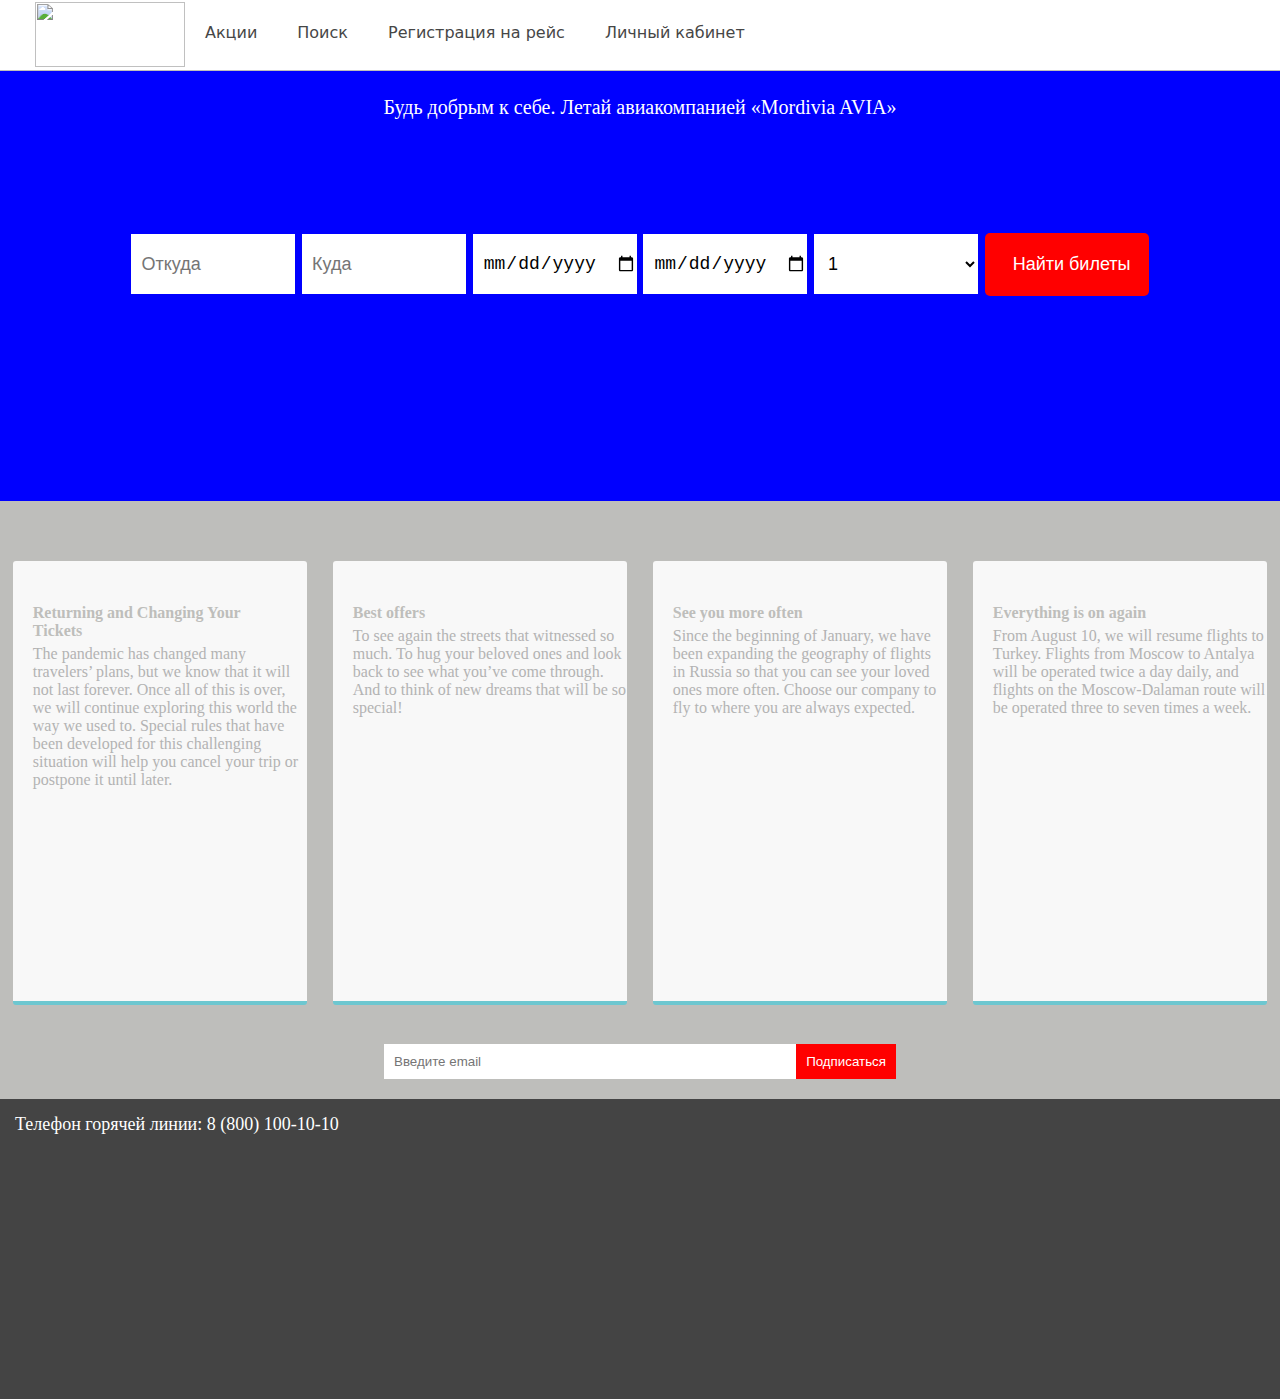
==== index.html @ f4a9a433 "add" ====
<!DOCTYPE html>
<html lang="en">
<head>
    <meta charset="UTF-8">
    <title>Мордовия АВИА</title>
    <link rel="stylesheet" type="text/css" href="style.css">
</head>
<body>
	<header class="header_block">
		<div class="logo">
			<img src="media1/logo.png">
		</div>
		<div class="menu">
			<nav class=menu_nav>
				<ul>
					<li><a href="">Акции</a></li>
					<li><a href="">Поиск</a></li>
					<li><a href="">Регистрация на рейс</a></li>
					<li><a href="http://projectmod/login.html">Личный кабинет</a></li>
				</ul>
			</nav>
		</div>
	</header>
	<div class="slide">
		Будь добрым к себе. Летай авиакомпанией «Mordivia AVIA»
		<form action="" class="form_search">
			<div class="wraper">
				<div class="card">
					<input type="text" placeholder="Откуда">
				</div>
				<div class="card">
					<input type="text" placeholder="Куда">
				</div>
				<div class="card">
					<input type="date" placeholder="Туда">
				</div>
				<div class="card">
					<input type="date" placeholder="Обратно">
				</div>
				<div class="card">
					<select>
						<option>1</option>
						<option>2</option>
						<option>3</option>
						<option>4</option>
						<option>5</option>
						<option>6</option>
						<option>7</option>
						<option>8</option>
					</select>
				</div>
				<div class="card">
					<a href="http://projectmod/search.html"><input type="submit" value="Найти билеты" class="send"></a>
				</div>
			</div>	
		</form>
	</div>
	<div class="gallery">
		<div class="thumbnail"> <a href="#"><img src="media1/images/promotions/promotion1.jpg" alt="" width="2000" class="cards"/></a>
			<h4>Returning and Changing Your Tickets</h4>
			<p class="text_column">The pandemic has changed many travelers’ plans, but we know that it will not last forever. 
Once all of this is over, we will continue exploring this world the way we used to. 
Special rules that have been developed for this challenging situation will help you cancel your trip
or postpone it until later.</p>
		</div>
		<div class="thumbnail"> <a href="#"><img src="media1/images/promotions/promotion2.jpg" alt="" width="2000" class="cards"/></a>
			<h4>Best offers</h4>
			<p class="text_column">To see again the streets that witnessed so much. To hug your beloved ones and look back to see
what you’ve come through. And to think of new dreams that will be so special!</p>
		</div>
		<div class="thumbnail"> <a href="#"><img src="media1/images/promotions/promotion3.jpg" alt="" width="2000" class="cards"/></a>
			<h4>See you more often</h4>
			<p class="text_column">Since the beginning of January, we have been expanding the geography of flights in Russia so that you can
see your loved ones more often. Choose our company to fly to where you are always expected.</p>
		</div>
		<div class="thumbnail"> <a href="#"><img src="media1/images/promotions/promotion4.jpg" alt="" width="2000" class="cards"/></a>
			<h4>Everything is on again</h4>
			<p class="text_column">From August 10, we will resume flights to Turkey. Flights from Moscow to Antalya will be operated twice
a day daily, and flights on the Moscow-Dalaman route will be operated three to seven times a week.</p>
		</div>
	</div>
	<div class="subs">
		<div class="subs_form">
			<input type="text" name="login" placeholder="Введите email" class="login"><input type="submit" value="Подписаться" class="subm">
		</div>
	</div>
	<footer>
		<p>Телефон горячей линии: 8 (800) 100-10-10</p>
	</footer>
</body>
</html>
---- style.css ----
*{
	margin: 0px;
	padding: 0px;
}
h1{
	margin: 0px;
	padding: 0px;
}
body{
	background-color: #BEBEBB;
	margin: 0px;
	padding: 0px;
}
.header_block{
	width: 100%;
	background-color: white;
	height: 70px;
}
.logo{
	float: left;
	padding-top: 2px;
	margin-left: 35px;
}
.logo img{
	width: 150px;
	height: 65px;
}
.menu{
	float: left;
	margin-left: 30px;
	margin: 0px;
}
.menu_nav ul{
	list-style: none;
}
.menu_nav ul li{
	float: left;
	box-sizing: border-box;
	margin-right: 20px;
	margin-left: 10px;
	padding-left: 10px;
	padding-top: 23px;
}
.menu_nav ul li a{
	text-decoration: none;
	color: #464646;
	font-family: Segoe, "Segoe UI", "DejaVu Sans", "Trebuchet MS", Verdana, "sans-serif";
}
.menu_nav ul li a:hover{
	color: #D00E11;
}
.slide{
	box-sizing: border-box;
	clear: both;
	width: 100%;
	height: 430px;
	background-color: blue;
	color: white;
	text-align: center;
	padding-top: 25px;
	font-size: 20px;
	margin-bottom: 30px;
}
.form_search{
	width: 100%;
	margin-top: 45px;
}
.wraper{
	width: 80%;
	height: 200px;
	margin: 0 auto;
	display: flex;
	flex-direction: row;
	justify-content: space-around;
	align-items: center;
}
.card{
	width: 16%;
	height: 60px;
	background-color: white;
}
.card input,select{
	box-sizing: border-box;
	border: none;
	background-color: transparent;
	height: 100%;
	width: 100%;
	outline: none;
	padding-left: 10px;
	font-size: 18px;
}
.card:last-child{
	background-color: red;
	border-radius: 5px;
	height: 63px;
}
.send{
	color: white;
	cursor: pointer;
}
.gallery {
	clear: both;
	display: inline-block;
	width: 100%;
	background-color: #BEBEBB;
	/* [disabled]min-width: 400px;
*/
	padding-bottom: 35px;
	padding-top: 0px;
	margin-top: -5px;
	margin-bottom: 0px;
}
.thumbnail {
	width: 23%;
	text-align: center;
	float: left;
	height: 400px;
	margin-top: 35px;
	background-color: #F8F8F8;
	padding-bottom: 20px;
	margin-left: 1%;
	margin-right: 1%;
	border-radius: 3px;
	padding-top: 20px;
	border-bottom: 4px solid #6DC7D0;
}
.gallery .thumbnail h4 {
	margin-top: 5px;
	margin-bottom: 5px;
	color: #BEBEBB;
	text-align: left;
	padding-left: 20px;
	padding-right: 20px;
}
.gallery .thumbnail p {
	margin: 0;
	color: #B3B3B3;
	text-align: left;
	padding-left: 20px;
}
/* More info */
.intro {
	background-color: #FFFFFF;
	padding-bottom: 35px;
}
.column {
	width: 50%;
	text-align: center;
	padding-top: 30px;
	float: left;
}
.intro .column h3 {
	color: #FFFFFF;
	text-align: center;
}
.intro .column p {
	color: #FFFFFF;
}
.cards {
	width: 100%;
	height: auto;
	max-width: 400px;
	max-height: 200px;
	opacity: 0.8;
}
.intro .column p {
	padding-left: 30px;
	padding-right: 30px;
	text-align: justify;
	line-height: 25px;
	font-weight: lighter;
	margin-left: 20px;
	margin-right: 20px;
	width: 80%;
	margin-top: 4%;
}
.subs{
	width: 100%;
	margin-bottom: 20px;
}
.subs_form{
	width: 40%;
	margin: 0 auto;
	display: flex;
	justify-content: space-between;
}
.login{
	width: 80%;
	border: none;
	outline: none;
}
.subm{
	background-color: red;
	cursor: pointer;
	color: white;
	border: none;
}
.subm, .login{
	padding: 10px;
}
footer{
	width: 100%;
	height: 300px;
	background-color: #444444;
}
footer p{
	color: white;
	padding: 15px;
	font-size: 18px;
}
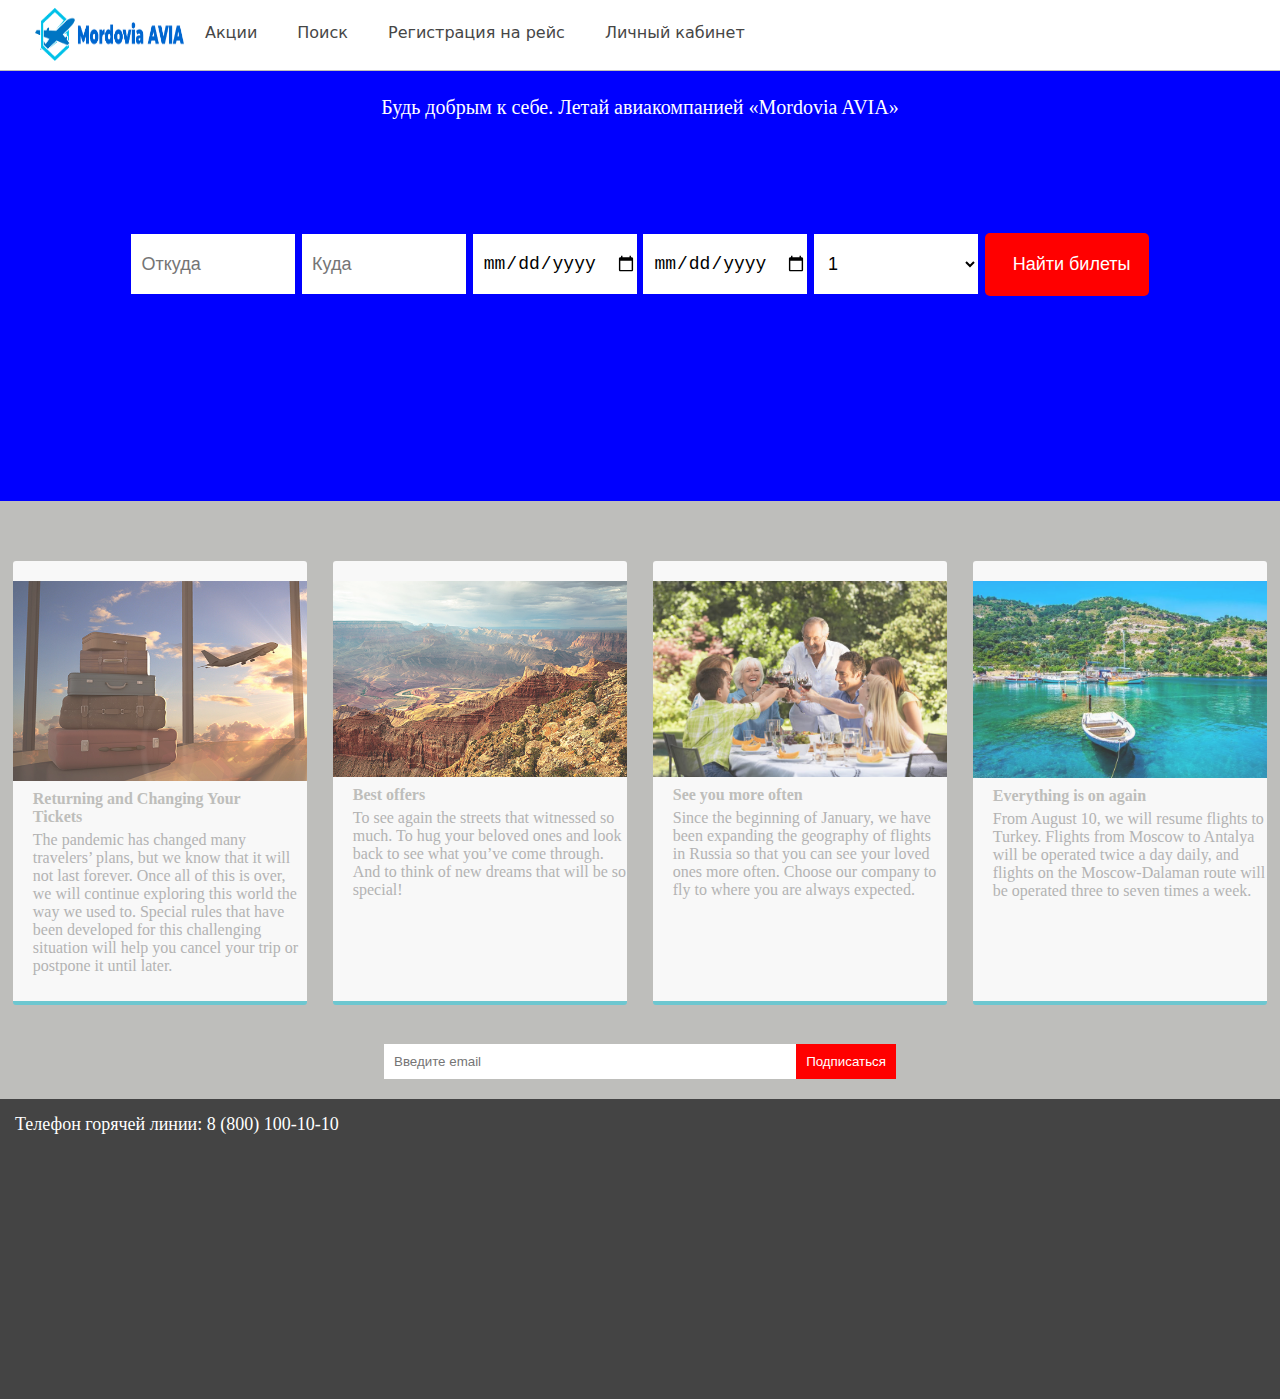
==== commit aea7be9e: "add" ====
--- a/index.html
+++ b/index.html
@@ -11,7 +11,7 @@
 			<img src="media1/logo.png">
 		</div>
 		<div class="menu">
-			<nav class=menu_nav>
+			<nav class="menu_nav">
 				<ul>
 					<li><a href="">Акции</a></li>
 					<li><a href="">Поиск</a></li>
@@ -22,8 +22,8 @@
 		</div>
 	</header>
 	<div class="slide">
-		Будь добрым к себе. Летай авиакомпанией «Mordivia AVIA»
-		<form action="" class="form_search">
+		Будь добрым к себе. Летай авиакомпанией «Mordovia AVIA»
+		<form action="http://projectmod/search.html" class="form_search">
 			<div class="wraper">
 				<div class="card">
 					<input type="text" placeholder="Откуда">
@@ -50,7 +50,7 @@
 					</select>
 				</div>
 				<div class="card">
-					<a href="http://projectmod/search.html"><input type="submit" value="Найти билеты" class="send"></a>
+					<input type="submit" value="Найти билеты" class="send">
 				</div>
 			</div>	
 		</form>
--- a/style.css
+++ b/style.css
@@ -207,4 +207,62 @@
 	color: white;
 	padding: 15px;
 	font-size: 18px;
+}
+.search_tab{
+	width: 80%;
+	margin: 0 auto;
+	margin-bottom: 80px;
+}
+.search_tab table{
+	border-collapse: collapse;
+	width: 100%;
+	background-color: white;
+	color: #4F4F4F;
+	text-align: center;
+	margin-top: 20px;
+}
+.search_tab table td{
+	padding: 15px;
+	border: 2px solid black;
+}
+caption{
+	font-size: 20px;
+	text-align: left;
+	padding: 10px;
+	padding-left: 0px;
+}
+.sub_search{
+	margin: 10px;
+	float: right;
+	border-radius: 5px;
+	margin-right: 0px;
+}
+.reg, .log{
+	width: 30%;
+	margin: 0 auto;
+}
+.reg form, .log form{
+	margin-top: 15px;
+	margin-bottom: 15px;
+	background-color: white;
+	padding: 10px;
+	border-radius: 5px;
+}
+.reg form input, .log form input{
+	width: 100%;
+	box-sizing: border-box;
+	padding: 10px;
+	margin-bottom: 5px;
+	outline: none;
+	border: 1px solid #464646;
+	background-color: white;
+	border-radius: 5px;
+}
+.reg form, .log form{
+	width: 100%;
+}
+.reg_sub:last-of-type, .log_sub:last-of-type{
+	background-color: red;
+	color: white;
+	cursor: pointer;
 }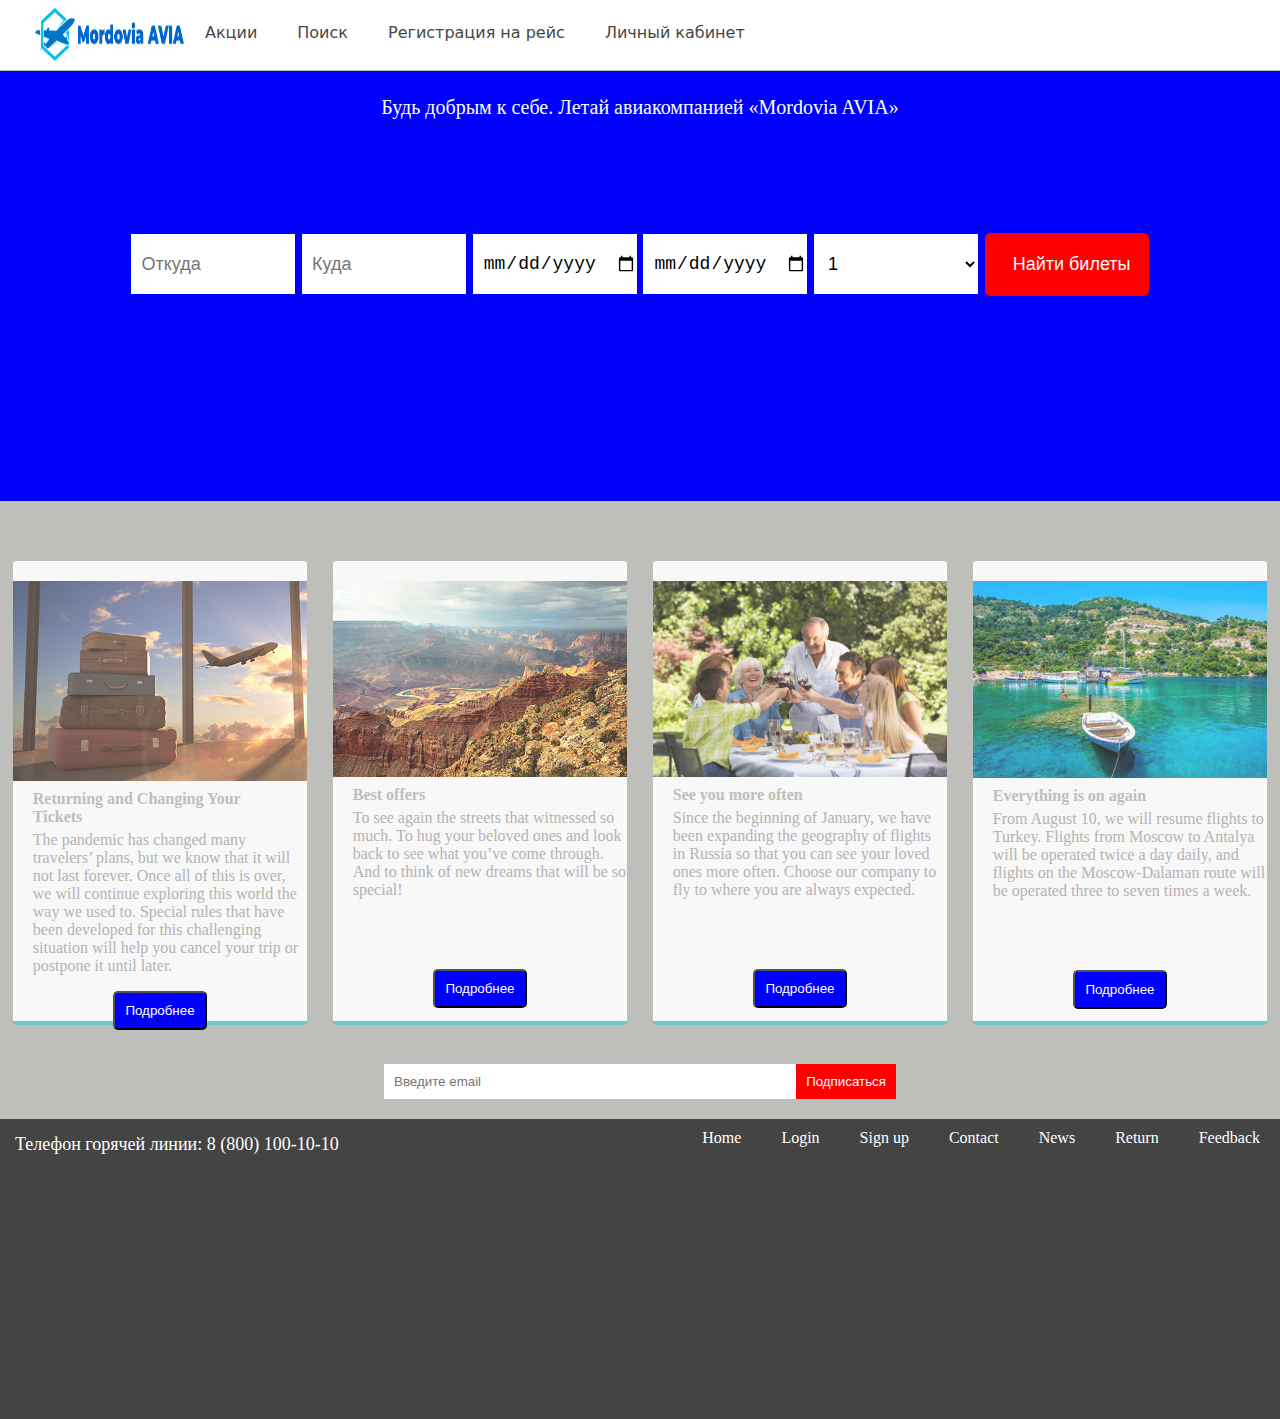
==== commit 8ee8f3a7: "added pages" ====
--- a/index.html
+++ b/index.html
@@ -8,7 +8,7 @@
 <body>
 	<header class="header_block">
 		<div class="logo">
-			<img src="media1/logo.png">
+			<a href="http://projectmod/index.html"><img src="images/logo.png" alt=""></a>
 		</div>
 		<div class="menu">
 			<nav class="menu_nav">
@@ -52,31 +52,43 @@
 				<div class="card">
 					<input type="submit" value="Найти билеты" class="send">
 				</div>
-			</div>	
+			</div>
 		</form>
 	</div>
 	<div class="gallery">
-		<div class="thumbnail"> <a href="#"><img src="media1/images/promotions/promotion1.jpg" alt="" width="2000" class="cards"/></a>
+		<div class="thumbnail"> <img src="images/promotions/promotion1.jpg" alt="" width="2000" class="cards"/>
 			<h4>Returning and Changing Your Tickets</h4>
-			<p class="text_column">The pandemic has changed many travelers’ plans, but we know that it will not last forever. 
-Once all of this is over, we will continue exploring this world the way we used to. 
+			<p class="text_column">The pandemic has changed many travelers’ plans, but we know that it will not last forever.
+Once all of this is over, we will continue exploring this world the way we used to.
 Special rules that have been developed for this challenging situation will help you cancel your trip
 or postpone it until later.</p>
+            <div>
+				<input type="submit" value="Подробнее" class="add">
+            </div>
 		</div>
-		<div class="thumbnail"> <a href="#"><img src="media1/images/promotions/promotion2.jpg" alt="" width="2000" class="cards"/></a>
+		<div class="thumbnail"> <img src="images/promotions/promotion2.jpg" alt="" width="2000" class="cards"/>
 			<h4>Best offers</h4>
 			<p class="text_column">To see again the streets that witnessed so much. To hug your beloved ones and look back to see
 what you’ve come through. And to think of new dreams that will be so special!</p>
+			<div>
+				<input type="submit" value="Подробнее" class="add">
+            </div>
 		</div>
-		<div class="thumbnail"> <a href="#"><img src="media1/images/promotions/promotion3.jpg" alt="" width="2000" class="cards"/></a>
+		<div class="thumbnail"> <img src="images/promotions/promotion3.jpg" alt="" width="2000" class="cards"/>
 			<h4>See you more often</h4>
 			<p class="text_column">Since the beginning of January, we have been expanding the geography of flights in Russia so that you can
 see your loved ones more often. Choose our company to fly to where you are always expected.</p>
+            <div>
+				<input type="submit" value="Подробнее" class="add">
+            </div>
 		</div>
-		<div class="thumbnail"> <a href="#"><img src="media1/images/promotions/promotion4.jpg" alt="" width="2000" class="cards"/></a>
+		<div class="thumbnail"> <img src="images/promotions/promotion4.jpg" alt="" width="2000" class="cards"/>
 			<h4>Everything is on again</h4>
 			<p class="text_column">From August 10, we will resume flights to Turkey. Flights from Moscow to Antalya will be operated twice
 a day daily, and flights on the Moscow-Dalaman route will be operated three to seven times a week.</p>
+            <div>
+				<input type="submit" value="Подробнее" class="add">
+            </div>
 		</div>
 	</div>
 	<div class="subs">
@@ -86,6 +98,17 @@
 	</div>
 	<footer>
 		<p>Телефон горячей линии: 8 (800) 100-10-10</p>
+		<nav class="foot_nav">
+			<ul>
+				<li><a href="http://projectmod">Home</a></li>
+				<li><a href="http://projectmod/login">Login</a></li>
+				<li><a href="http://projectmod/signup">Sign up</a></li>
+				<li><a href="http://projectmod/contact">Contact</a></li>
+				<li><a href="http://projectmod/news">News</a></li>
+				<li><a href="http://projectmod/return">Return</a></li>
+				<li><a href="http://projectmod/feedback">Feedback</a></li>
+			</ul>
+		</nav>
 	</footer>
 </body>
 </html>--- a/style.css
+++ b/style.css
@@ -114,7 +114,7 @@
 	width: 23%;
 	text-align: center;
 	float: left;
-	height: 400px;
+	height: 420px;
 	margin-top: 35px;
 	background-color: #F8F8F8;
 	padding-bottom: 20px;
@@ -134,9 +134,11 @@
 }
 .gallery .thumbnail p {
 	margin: 0;
+	height: 150px;
 	color: #B3B3B3;
 	text-align: left;
 	padding-left: 20px;
+	padding-bottom: 10px;
 }
 /* More info */
 .intro {
@@ -203,15 +205,22 @@
 	height: 300px;
 	background-color: #444444;
 }
+.footer_fix{
+	position: fixed;
+	left: 0;
+	bottom: 0;
+}
 footer p{
 	color: white;
 	padding: 15px;
 	font-size: 18px;
+	display: inline-block;
 }
 .search_tab{
 	width: 80%;
 	margin: 0 auto;
 	margin-bottom: 80px;
+	clear: both;
 }
 .search_tab table{
 	border-collapse: collapse;
@@ -240,13 +249,17 @@
 .reg, .log{
 	width: 30%;
 	margin: 0 auto;
+	margin-bottom: 30px;
 }
 .reg form, .log form{
 	margin-top: 15px;
-	margin-bottom: 15px;
+	margin-bottom: 30px;
 	background-color: white;
 	padding: 10px;
 	border-radius: 5px;
+}
+.log form a{
+	text-decoration: none;
 }
 .reg form input, .log form input{
 	width: 100%;
@@ -265,4 +278,144 @@
 	background-color: red;
 	color: white;
 	cursor: pointer;
+}
+.b_pas{
+	width: 60%;
+	color: #4F4F4F;
+	margin: 0 auto;
+	margin-bottom: 90px;
+}
+.b_pas form{
+	margin-bottom: 15px;
+}
+.zag{
+	text-align: left;
+	padding: 10px;
+	padding-left: 0px;
+	font-size: 20px;
+	display: inline-block;
+	clear: both;
+}
+.add{
+	padding: 10px;
+	background-color: blue;
+	color: white;
+	border-radius: 5px;
+	display: inline-block;
+	margin-bottom: 5px;
+	cursor: pointer;
+}
+.b_form{
+	background-color: white;
+	display: flex;
+	justify-content: space-between;
+}
+.el{
+	width: 21%;
+	height: 25px;
+	padding: 10px;
+}
+.el:last-child{
+	background-color: red;
+	padding: 10px;
+}
+.b_pas input{
+	box-sizing: border-box;
+	border: none;
+	background-color: transparent;
+	height: 100%;
+	width: 100%;
+	outline: none;
+	padding-left: 10px;
+}
+.cost{
+	margin-top: 10px;
+	float: right;
+}
+.cost span{
+	margin-right: 5px;
+}
+.seat_block{
+	width: 60%;
+	margin: 20px auto;
+	height: 200px;
+	display: flex;
+	justify-content: space-around;
+	margin-bottom: 300px;
+}
+.seat_wrap{
+	border: 1px solid black;
+	margin: 0 auto;
+}
+.seat_card{
+	width: 48%;
+}
+.wrap{
+	width: 50%;
+	margin: 0 auto;
+	border: 1px solid black;
+	display: flex;
+	padding: 5px;
+	justify-content: space-between;
+	flex-wrap: wrap;
+	background-color: white;
+}
+.cont{
+	width: 45%;
+	display: flex;
+	justify-content: space-between;
+	flex-wrap: wrap;
+	background-color: white;
+}
+.cont .el{
+	width: 48%;
+	box-sizing: border-box;
+	background-color: #B3B3B3;
+	padding: 5px;
+	text-align: center;
+	margin-bottom: 15px;
+	border: 1px solid black;
+	cursor: pointer;
+}
+.cont .checked{
+	background-color: red;
+}
+.info_block{
+	box-sizing: border-box;
+	width: 100%;
+	padding: 10px;
+	background-color: white;
+	display: flex;
+	justify-content: space-between;
+}
+.info{
+	box-sizing: border-box;
+	color: #4F4f4f;
+	padding: 5px;
+}
+.info_zag{
+	color: #4F4f4f;
+	font-size: 20px;
+}
+.foot_nav{
+	float: right;
+	margin: 0px;
+}
+.foot_nav ul{
+	list-style: none;
+}
+.foot_nav ul li{
+	float: left;
+	box-sizing: border-box;
+	margin-right: 20px;
+	margin-left: 10px;
+	padding-left: 10px;
+	padding-top: 10px;
+}
+.foot_nav ul li a{
+	color: white;
+	text-decoration: none;
+}
+.foot_nav ul li a:hover{
+	color: #D00E11;
 }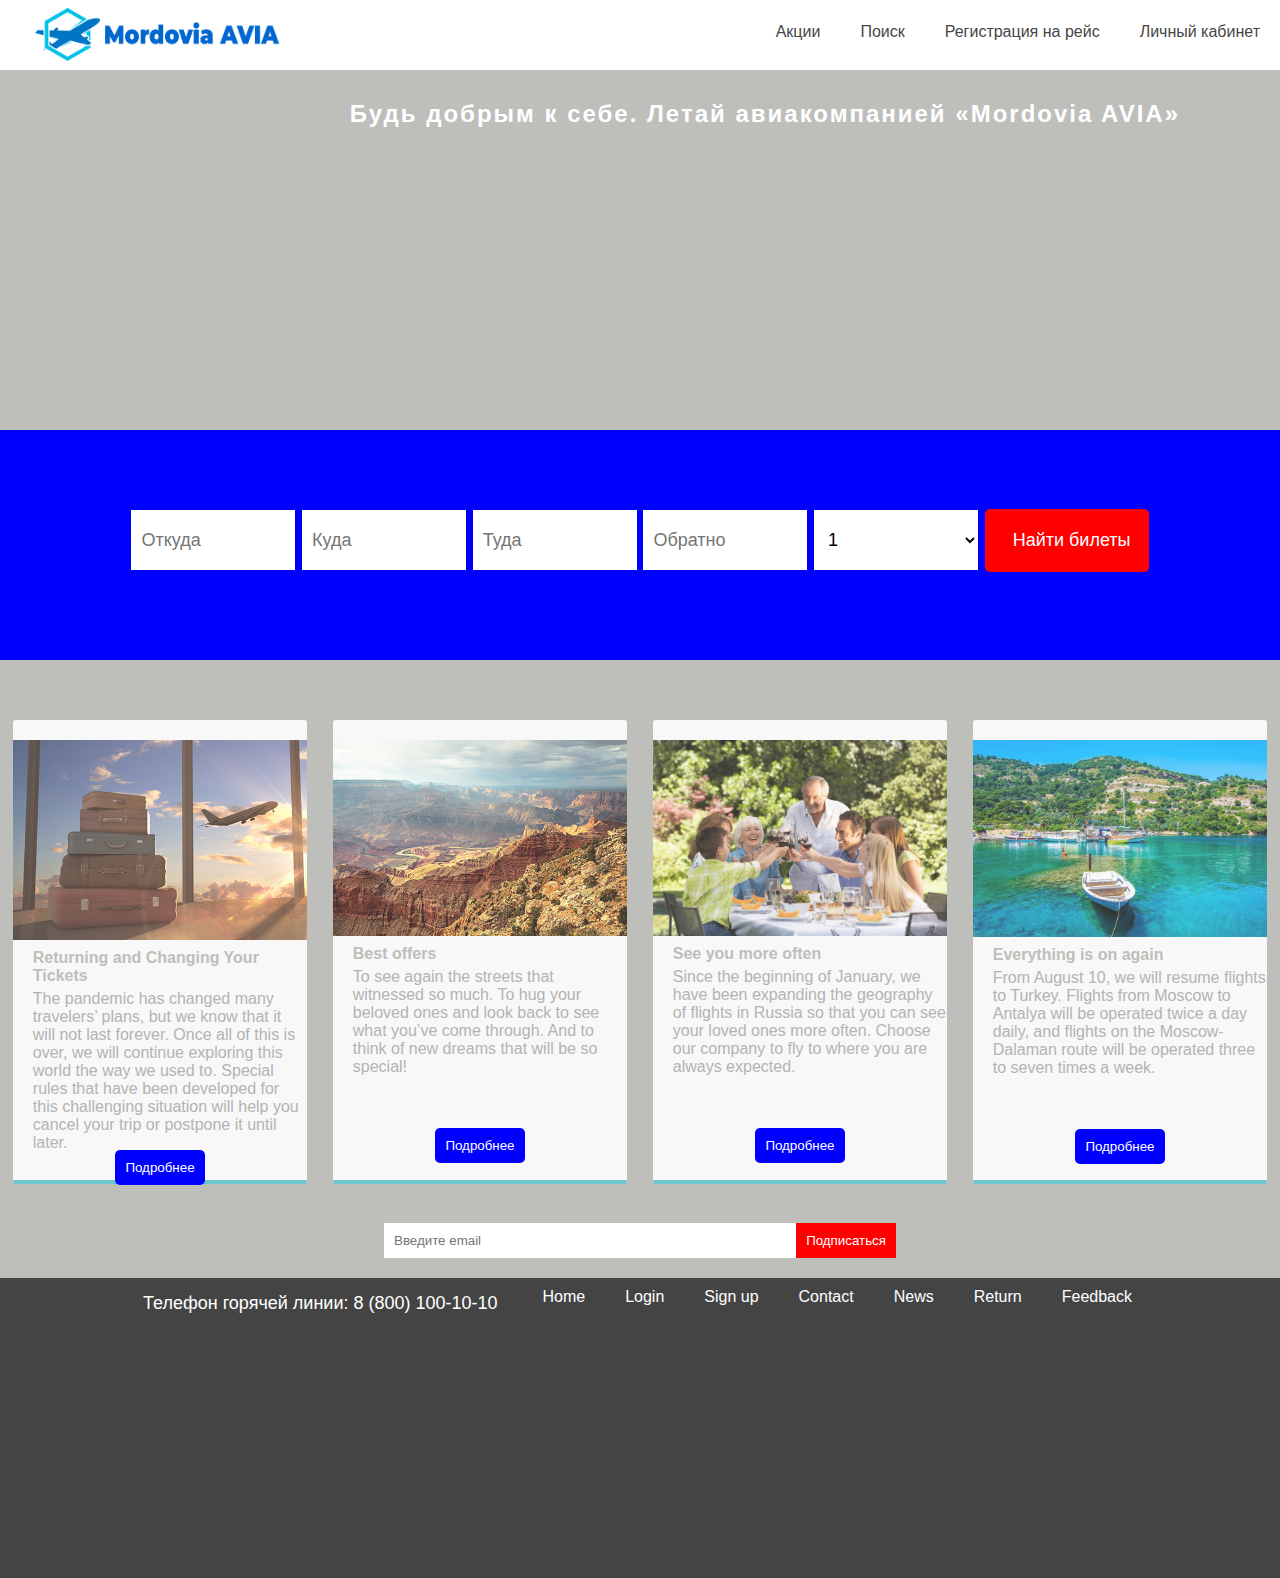
==== commit 7e3e46d3: "Обновление" ====
--- a/index.html
+++ b/index.html
@@ -6,109 +6,118 @@
     <link rel="stylesheet" type="text/css" href="style.css">
 </head>
 <body>
-	<header class="header_block">
-		<div class="logo">
-			<a href="http://projectmod/index.html"><img src="images/logo.png" alt=""></a>
-		</div>
-		<div class="menu">
-			<nav class="menu_nav">
-				<ul>
-					<li><a href="">Акции</a></li>
-					<li><a href="">Поиск</a></li>
-					<li><a href="">Регистрация на рейс</a></li>
-					<li><a href="http://projectmod/login.html">Личный кабинет</a></li>
-				</ul>
-			</nav>
-		</div>
-	</header>
-	<div class="slide">
-		Будь добрым к себе. Летай авиакомпанией «Mordovia AVIA»
-		<form action="http://projectmod/search.html" class="form_search">
-			<div class="wraper">
-				<div class="card">
-					<input type="text" placeholder="Откуда">
-				</div>
-				<div class="card">
-					<input type="text" placeholder="Куда">
-				</div>
-				<div class="card">
-					<input type="date" placeholder="Туда">
-				</div>
-				<div class="card">
-					<input type="date" placeholder="Обратно">
-				</div>
-				<div class="card">
-					<select>
-						<option>1</option>
-						<option>2</option>
-						<option>3</option>
-						<option>4</option>
-						<option>5</option>
-						<option>6</option>
-						<option>7</option>
-						<option>8</option>
-					</select>
-				</div>
-				<div class="card">
-					<input type="submit" value="Найти билеты" class="send">
-				</div>
-			</div>
-		</form>
-	</div>
-	<div class="gallery">
-		<div class="thumbnail"> <img src="images/promotions/promotion1.jpg" alt="" width="2000" class="cards"/>
-			<h4>Returning and Changing Your Tickets</h4>
-			<p class="text_column">The pandemic has changed many travelers’ plans, but we know that it will not last forever.
-Once all of this is over, we will continue exploring this world the way we used to.
-Special rules that have been developed for this challenging situation will help you cancel your trip
-or postpone it until later.</p>
-            <div>
-				<input type="submit" value="Подробнее" class="add">
+<header class="header_block">
+    <div class="logo">
+        <a href="http://projectmod/index.html"><img src="images/logo.png" alt=""></a>
+    </div>
+    <div class="menu">
+        <nav class="menu_nav">
+            <ul>
+                <li><a href="">Акции</a></li>
+                <li><a href="">Поиск</a></li>
+                <li><a href="">Регистрация на рейс</a></li>
+                <li><a href="http://projectmod/login.html">Личный кабинет</a></li>
+            </ul>
+        </nav>
+    </div>
+</header>
+<section class="banner">
+    <h2 class="parallax">Будь добрым к себе. Летай авиакомпанией «Mordovia AVIA»</h2>
+</section>
+<div class="slide">
+    <form action="http://projectmod/search.html" class="form_search">
+        <div class="wraper">
+            <div class="card">
+                <input type="text" placeholder="Откуда" required>
             </div>
-		</div>
-		<div class="thumbnail"> <img src="images/promotions/promotion2.jpg" alt="" width="2000" class="cards"/>
-			<h4>Best offers</h4>
-			<p class="text_column">To see again the streets that witnessed so much. To hug your beloved ones and look back to see
-what you’ve come through. And to think of new dreams that will be so special!</p>
-			<div>
-				<input type="submit" value="Подробнее" class="add">
+            <div class="card">
+                <input type="text" placeholder="Куда" required>
             </div>
-		</div>
-		<div class="thumbnail"> <img src="images/promotions/promotion3.jpg" alt="" width="2000" class="cards"/>
-			<h4>See you more often</h4>
-			<p class="text_column">Since the beginning of January, we have been expanding the geography of flights in Russia so that you can
-see your loved ones more often. Choose our company to fly to where you are always expected.</p>
-            <div>
-				<input type="submit" value="Подробнее" class="add">
+            <div class="card">
+                <input type="text" placeholder="Туда" required>
             </div>
-		</div>
-		<div class="thumbnail"> <img src="images/promotions/promotion4.jpg" alt="" width="2000" class="cards"/>
-			<h4>Everything is on again</h4>
-			<p class="text_column">From August 10, we will resume flights to Turkey. Flights from Moscow to Antalya will be operated twice
-a day daily, and flights on the Moscow-Dalaman route will be operated three to seven times a week.</p>
-            <div>
-				<input type="submit" value="Подробнее" class="add">
+            <div class="card">
+                <input type="text" placeholder="Обратно" required>
             </div>
-		</div>
-	</div>
-	<div class="subs">
-		<div class="subs_form">
-			<input type="text" name="login" placeholder="Введите email" class="login"><input type="submit" value="Подписаться" class="subm">
-		</div>
-	</div>
-	<footer>
-		<p>Телефон горячей линии: 8 (800) 100-10-10</p>
-		<nav class="foot_nav">
-			<ul>
-				<li><a href="http://projectmod">Home</a></li>
-				<li><a href="http://projectmod/login">Login</a></li>
-				<li><a href="http://projectmod/signup">Sign up</a></li>
-				<li><a href="http://projectmod/contact">Contact</a></li>
-				<li><a href="http://projectmod/news">News</a></li>
-				<li><a href="http://projectmod/return">Return</a></li>
-				<li><a href="http://projectmod/feedback">Feedback</a></li>
-			</ul>
-		</nav>
-	</footer>
+            <div class="card">
+                <select>
+                    <option>1</option>
+                    <option>2</option>
+                    <option>3</option>
+                    <option>4</option>
+                    <option>5</option>
+                    <option>6</option>
+                    <option>7</option>
+                    <option>8</option>
+                </select>
+            </div>
+            <div class="card">
+                <input type="submit" value="Найти билеты" class="send">
+            </div>
+        </div>
+    </form>
+</div>
+<div class="gallery">
+    <div class="thumbnail"><img src="images/promotions/promotion1.jpg" alt="" width="2000" class="cards"/>
+        <h4>Returning and Changing Your Tickets</h4>
+        <p class="text_column">The pandemic has changed many travelers’ plans, but we know that it will not last
+            forever.
+            Once all of this is over, we will continue exploring this world the way we used to.
+            Special rules that have been developed for this challenging situation will help you cancel your trip
+            or postpone it until later.</p>
+        <div>
+            <input type="submit" value="Подробнее" class="add">
+        </div>
+    </div>
+    <div class="thumbnail"><img src="images/promotions/promotion2.jpg" alt="" width="2000" class="cards"/>
+        <h4>Best offers</h4>
+        <p class="text_column">To see again the streets that witnessed so much. To hug your beloved ones and look back
+            to see
+            what you’ve come through. And to think of new dreams that will be so special!</p>
+        <div>
+            <input type="submit" value="Подробнее" class="add">
+        </div>
+    </div>
+    <div class="thumbnail"><img src="images/promotions/promotion3.jpg" alt="" width="2000" class="cards"/>
+        <h4>See you more often</h4>
+        <p class="text_column">Since the beginning of January, we have been expanding the geography of flights in Russia
+            so that you can
+            see your loved ones more often. Choose our company to fly to where you are always expected.</p>
+        <div>
+            <input type="submit" value="Подробнее" class="add">
+        </div>
+    </div>
+    <div class="thumbnail"><img src="images/promotions/promotion4.jpg" alt="" width="2000" class="cards"/>
+        <h4>Everything is on again</h4>
+        <p class="text_column">From August 10, we will resume flights to Turkey. Flights from Moscow to Antalya will be
+            operated twice
+            a day daily, and flights on the Moscow-Dalaman route will be operated three to seven times a week.</p>
+        <div>
+            <input type="submit" value="Подробнее" class="add">
+        </div>
+    </div>
+</div>
+<div class="subs">
+    <div class="subs_form">
+        <input type="text" name="login" placeholder="Введите email" class="login" required>
+        <input type="submit" value="Подписаться" class="subm">
+    </div>
+</div>
+<footer>
+    <div class="conteiner">
+        <p>Телефон горячей линии: 8 (800) 100-10-10</p>
+        <nav class="foot_nav">
+            <ul>
+                <li><a href="http://projectmod">Home</a></li>
+                <li><a href="http://projectmod/login">Login</a></li>
+                <li><a href="http://projectmod/signup">Sign up</a></li>
+                <li><a href="http://projectmod/contact">Contact</a></li>
+                <li><a href="http://projectmod/news">News</a></li>
+                <li><a href="http://projectmod/return">Return</a></li>
+                <li><a href="http://projectmod/feedback">Feedback</a></li>
+            </ul>
+        </nav>
+    </div>
+</footer>
 </body>
 </html>--- a/style.css
+++ b/style.css
@@ -1,6 +1,7 @@
 *{
 	margin: 0px;
 	padding: 0px;
+	font-family: sans-serif;
 }
 h1{
 	margin: 0px;
@@ -22,11 +23,10 @@
 	margin-left: 35px;
 }
 .logo img{
-	width: 150px;
 	height: 65px;
 }
 .menu{
-	float: left;
+	float: right;
 	margin-left: 30px;
 	margin: 0px;
 }
@@ -44,26 +44,49 @@
 .menu_nav ul li a{
 	text-decoration: none;
 	color: #464646;
-	font-family: Segoe, "Segoe UI", "DejaVu Sans", "Trebuchet MS", Verdana, "sans-serif";
 }
 .menu_nav ul li a:hover{
 	color: #D00E11;
 }
+.banner {
+	background-image: url("images/a4187f30901879.572c711929874.jpg");
+	height: 360px;
+	background-attachment: fixed;
+	background-size: 100% 100%;
+	background-repeat: no-repeat;
+}
+.parallax {
+	color: #FFFFFF;
+	text-align: right;
+	padding-right: 100px;
+	padding-top: 30px;
+	letter-spacing: 2px;
+	margin-top: 0px;
+}
+.parallax_description {
+	color: #FFFFFF;
+	text-align: right;
+	padding-right: 100px;
+	width: 30%;
+	float: right;
+	font-weight: lighter;
+	line-height: 23px;
+	margin-top: 0px;
+	margin-right: 0px;
+	margin-bottom: 0px;
+	margin-left: 0px;
+}
 .slide{
 	box-sizing: border-box;
 	clear: both;
 	width: 100%;
-	height: 430px;
+	height: 230px;
 	background-color: blue;
-	color: white;
-	text-align: center;
-	padding-top: 25px;
-	font-size: 20px;
+	padding-top: 10px;
 	margin-bottom: 30px;
 }
 .form_search{
 	width: 100%;
-	margin-top: 45px;
 }
 .wraper{
 	width: 80%;
@@ -182,7 +205,7 @@
 }
 .subs_form{
 	width: 40%;
-	margin: 0 auto;
+	margin: 0px auto;
 	display: flex;
 	justify-content: space-between;
 }
@@ -204,6 +227,10 @@
 	width: 100%;
 	height: 300px;
 	background-color: #444444;
+}
+.conteiner{
+	width: 80%;
+	margin: 0 auto;
 }
 .footer_fix{
 	position: fixed;
@@ -225,16 +252,21 @@
 .search_tab table{
 	border-collapse: collapse;
 	width: 100%;
-	background-color: white;
+	background-color: #DCDCDC;
 	color: #4F4F4F;
 	text-align: center;
 	margin-top: 20px;
 }
+.search_tab table tr:nth-child(2n-1){
+	background-color: darkgray;
+}
 .search_tab table td{
+	width: 10%;
 	padding: 15px;
-	border: 2px solid black;
+	color: black;
 }
 caption{
+	color: white;
 	font-size: 20px;
 	text-align: left;
 	padding: 10px;
@@ -289,12 +321,12 @@
 	margin-bottom: 15px;
 }
 .zag{
+	color: white;
 	text-align: left;
 	padding: 10px;
 	padding-left: 0px;
 	font-size: 20px;
 	display: inline-block;
-	clear: both;
 }
 .add{
 	padding: 10px;
@@ -303,6 +335,7 @@
 	border-radius: 5px;
 	display: inline-block;
 	margin-bottom: 5px;
+	border: none;
 	cursor: pointer;
 }
 .b_form{
@@ -338,14 +371,9 @@
 .seat_block{
 	width: 60%;
 	margin: 20px auto;
-	height: 200px;
 	display: flex;
 	justify-content: space-around;
-	margin-bottom: 300px;
-}
-.seat_wrap{
-	border: 1px solid black;
-	margin: 0 auto;
+	margin-bottom: 40px;
 }
 .seat_card{
 	width: 48%;
@@ -381,11 +409,15 @@
 	background-color: red;
 }
 .info_block{
-	box-sizing: border-box;
-	width: 100%;
-	padding: 10px;
-	background-color: white;
-	display: flex;
+	width: 100%;
+	background-color: white;
+}
+.info_cont{
+	box-sizing: border-box;
+	margin: 0 auto;
+	width: 80%;
+	display: flex;
+	padding: 10px 0px;
 	justify-content: space-between;
 }
 .info{
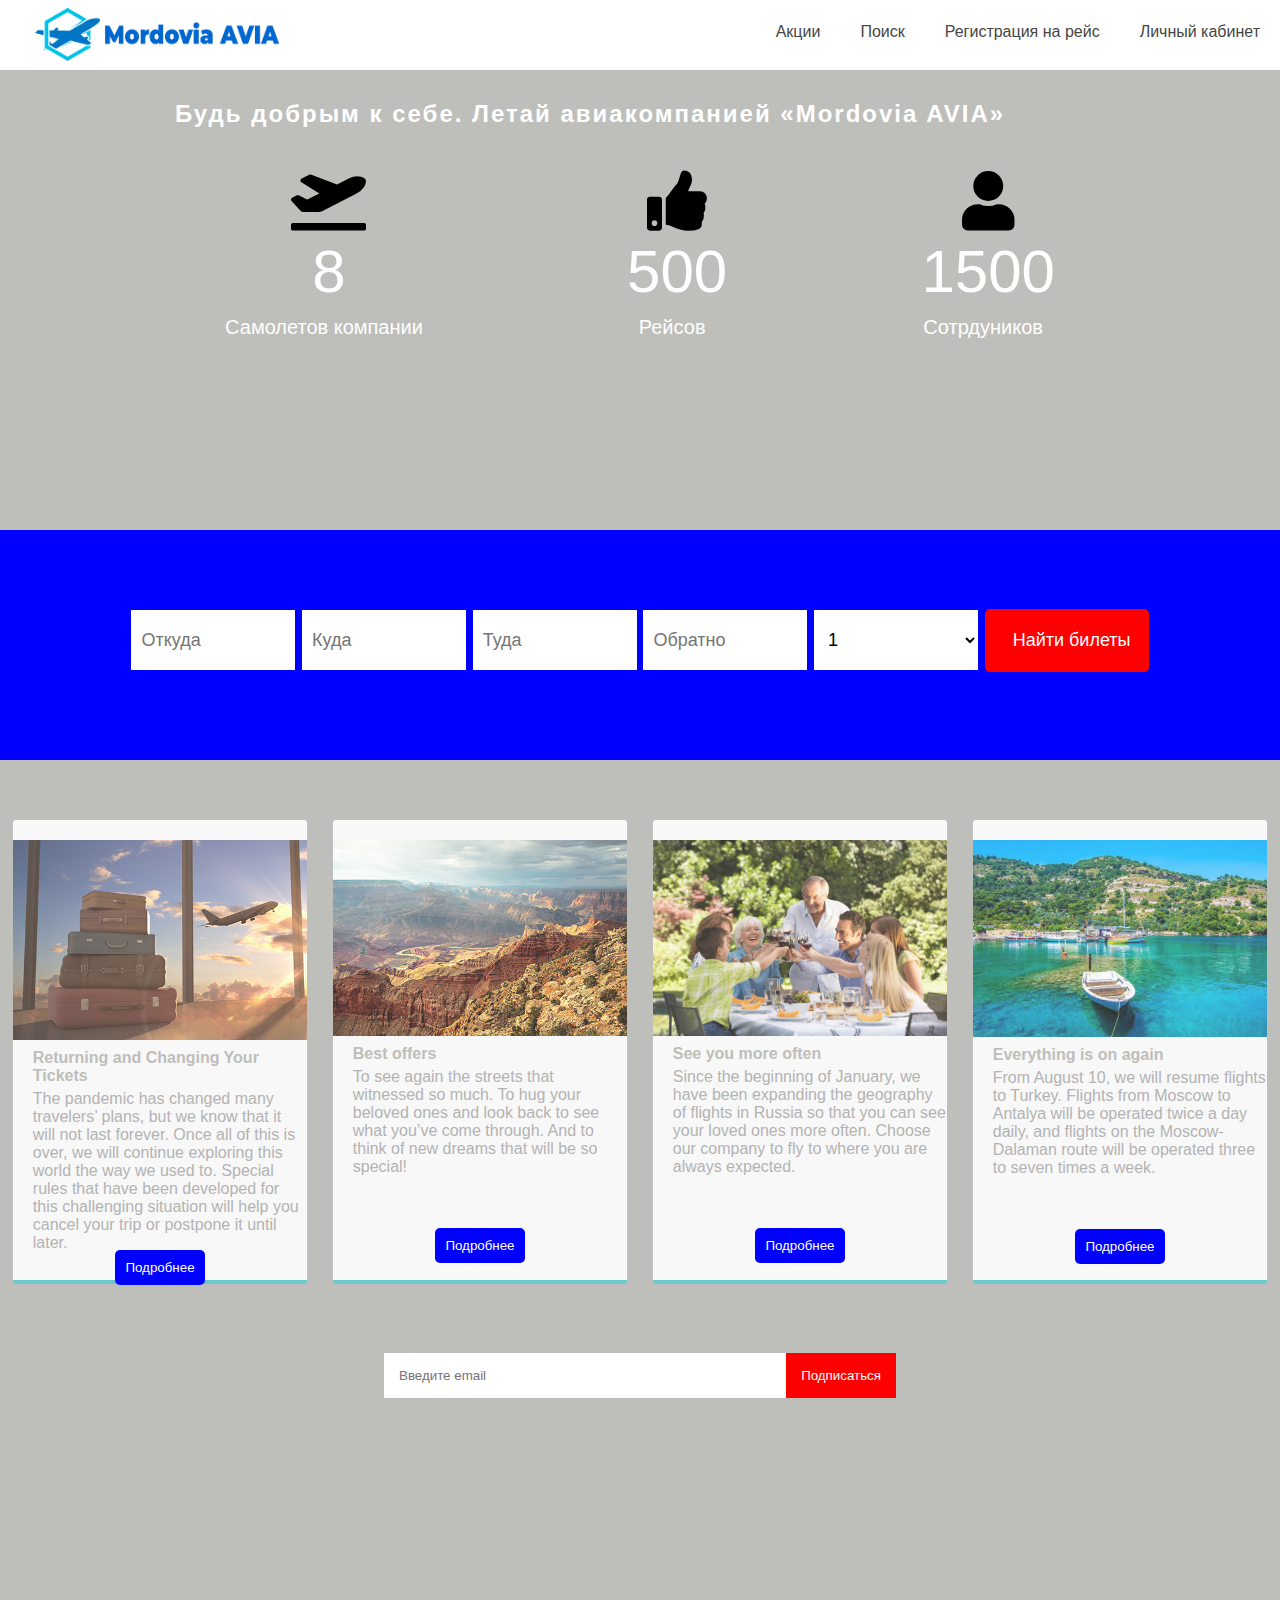
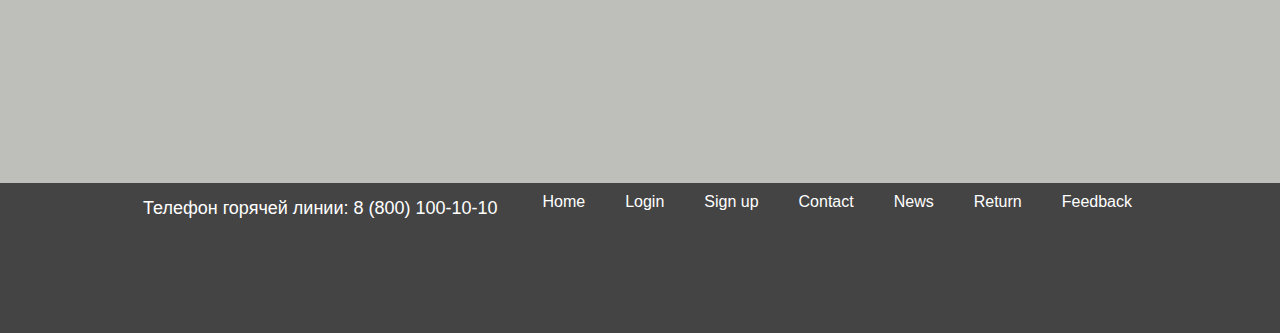
==== commit 5e412d2e: "Обновление" ====
--- a/index.html
+++ b/index.html
@@ -4,6 +4,9 @@
     <meta charset="UTF-8">
     <title>Мордовия АВИА</title>
     <link rel="stylesheet" type="text/css" href="style.css">
+    <link rel="stylesheet" href="awesome/css/all.min.css">
+    <script src="js/jquery-3.5.1.min.js"></script>
+    <script src="js/script.js"></script>
 </head>
 <body>
 <header class="header_block">
@@ -23,6 +26,29 @@
 </header>
 <section class="banner">
     <h2 class="parallax">Будь добрым к себе. Летай авиакомпанией «Mordovia AVIA»</h2>
+    <div class="wraper" style="color: white;text-align: center;padding-top: 30px;">
+        <div>
+            <div>
+                <div style="font-size: 60px;color: black;"><i class="fa fa-plane-departure" aria-hidden="true"></i></div>
+                <div style="font-size: 60px;" class="numbers1">8</div>
+                <p class="zag">Самолетов компании</p>
+            </div>
+        </div>
+        <div>
+            <div>
+                <div style="font-size: 60px;color: black;"><i class="fa fa-thumbs-up" aria-hidden="true"></i></div>
+                <div style="font-size: 60px;" class="numbers2">500</div>
+                <p class="zag">Рейсов</p>
+            </div>
+        </div>
+        <div>
+            <div>
+                <div style="font-size: 60px;color: black;"><i class="fa fa-user" aria-hidden="true"></i></div>
+                <div style="font-size: 60px;" class="numbers3">1500</div>
+                <p class="zag">Сотрдуников</p>
+            </div>
+        </div>
+    </div>
 </section>
 <div class="slide">
     <form action="http://projectmod/search.html" class="form_search">
@@ -97,12 +123,14 @@
         </div>
     </div>
 </div>
-<div class="subs">
-    <div class="subs_form">
-        <input type="text" name="login" placeholder="Введите email" class="login" required>
-        <input type="submit" value="Подписаться" class="subm">
+<section class="banner_subs">
+    <div class="subs">
+        <div class="subs_form">
+            <input type="text" name="login" placeholder="Введите email" class="login" required>
+            <input type="submit" value="Подписаться" class="subm">
+        </div>
     </div>
-</div>
+</section>
 <footer>
     <div class="conteiner">
         <p>Телефон горячей линии: 8 (800) 100-10-10</p>
--- a/style.css
+++ b/style.css
@@ -50,14 +50,14 @@
 }
 .banner {
 	background-image: url("images/a4187f30901879.572c711929874.jpg");
-	height: 360px;
+	height: 460px;
 	background-attachment: fixed;
 	background-size: 100% 100%;
 	background-repeat: no-repeat;
 }
 .parallax {
 	color: #FFFFFF;
-	text-align: right;
+	text-align: center;
 	padding-right: 100px;
 	padding-top: 30px;
 	letter-spacing: 2px;
@@ -199,6 +199,13 @@
 	width: 80%;
 	margin-top: 4%;
 }
+.banner_subs{
+	background-image: url("images/Road-Trip.jpg");
+	height: 460px;
+	background-attachment: fixed;
+	background-size: 100% 100%;
+	background-repeat: no-repeat;
+}
 .subs{
 	width: 100%;
 	margin-bottom: 20px;
@@ -206,6 +213,7 @@
 .subs_form{
 	width: 40%;
 	margin: 0px auto;
+	padding-top: 30px;
 	display: flex;
 	justify-content: space-between;
 }
@@ -221,11 +229,11 @@
 	border: none;
 }
 .subm, .login{
-	padding: 10px;
+	padding: 15px;
 }
 footer{
 	width: 100%;
-	height: 300px;
+	height: 150px;
 	background-color: #444444;
 }
 .conteiner{
@@ -253,7 +261,6 @@
 	border-collapse: collapse;
 	width: 100%;
 	background-color: #DCDCDC;
-	color: #4F4F4F;
 	text-align: center;
 	margin-top: 20px;
 }
@@ -385,7 +392,6 @@
 	display: flex;
 	padding: 5px;
 	justify-content: space-between;
-	flex-wrap: wrap;
 	background-color: white;
 }
 .cont{
@@ -393,7 +399,6 @@
 	display: flex;
 	justify-content: space-between;
 	flex-wrap: wrap;
-	background-color: white;
 }
 .cont .el{
 	width: 48%;
@@ -424,10 +429,6 @@
 	box-sizing: border-box;
 	color: #4F4f4f;
 	padding: 5px;
-}
-.info_zag{
-	color: #4F4f4f;
-	font-size: 20px;
 }
 .foot_nav{
 	float: right;
--- a/awesome/css/all.min.css
+++ b/awesome/css/all.min.css
@@ -0,0 +1,5 @@
+/*!
+ * Font Awesome Free 5.14.0 by @fontawesome - https://fontawesome.com
+ * License - https://fontawesome.com/license/free (Icons: CC BY 4.0, Fonts: SIL OFL 1.1, Code: MIT License)
+ */
+.fa,.fab,.fad,.fal,.far,.fas{-moz-osx-font-smoothing:grayscale;-webkit-font-smoothing:antialiased;display:inline-block;font-style:normal;font-variant:normal;text-rendering:auto;line-height:1}.fa-lg{font-size:1.33333em;line-height:.75em;vertical-align:-.0667em}.fa-xs{font-size:.75em}.fa-sm{font-size:.875em}.fa-1x{font-size:1em}.fa-2x{font-size:2em}.fa-3x{font-size:3em}.fa-4x{font-size:4em}.fa-5x{font-size:5em}.fa-6x{font-size:6em}.fa-7x{font-size:7em}.fa-8x{font-size:8em}.fa-9x{font-size:9em}.fa-10x{font-size:10em}.fa-fw{text-align:center;width:1.25em}.fa-ul{list-style-type:none;margin-left:2.5em;padding-left:0}.fa-ul>li{position:relative}.fa-li{left:-2em;position:absolute;text-align:center;width:2em;line-height:inherit}.fa-border{border:.08em solid #eee;border-radius:.1em;padding:.2em .25em .15em}.fa-pull-left{float:left}.fa-pull-right{float:right}.fa.fa-pull-left,.fab.fa-pull-left,.fal.fa-pull-left,.far.fa-pull-left,.fas.fa-pull-left{margin-right:.3em}.fa.fa-pull-right,.fab.fa-pull-right,.fal.fa-pull-right,.far.fa-pull-right,.fas.fa-pull-right{margin-left:.3em}.fa-spin{-webkit-animation:fa-spin 2s linear infinite;animation:fa-spin 2s linear infinite}.fa-pulse{-webkit-animation:fa-spin 1s steps(8) infinite;animation:fa-spin 1s steps(8) infinite}@-webkit-keyframes fa-spin{0%{-webkit-transform:rotate(0deg);transform:rotate(0deg)}to{-webkit-transform:rotate(1turn);transform:rotate(1turn)}}@keyframes fa-spin{0%{-webkit-transform:rotate(0deg);transform:rotate(0deg)}to{-webkit-transform:rotate(1turn);transform:rotate(1turn)}}.fa-rotate-90{-ms-filter:"progid:DXImageTransform.Microsoft.BasicImage(rotation=1)";-webkit-transform:rotate(90deg);transform:rotate(90deg)}.fa-rotate-180{-ms-filter:"progid:DXImageTransform.Microsoft.BasicImage(rotation=2)";-webkit-transform:rotate(180deg);transform:rotate(180deg)}.fa-rotate-270{-ms-filter:"progid:DXImageTransform.Microsoft.BasicImage(rotation=3)";-webkit-transform:rotate(270deg);transform:rotate(270deg)}.fa-flip-horizontal{-ms-filter:"progid:DXImageTransform.Microsoft.BasicImage(rotation=0, mirror=1)";-webkit-transform:scaleX(-1);transform:scaleX(-1)}.fa-flip-vertical{-webkit-transform:scaleY(-1);transform:scaleY(-1)}.fa-flip-both,.fa-flip-horizontal.fa-flip-vertical,.fa-flip-vertical{-ms-filter:"progid:DXImageTransform.Microsoft.BasicImage(rotation=2, mirror=1)"}.fa-flip-both,.fa-flip-horizontal.fa-flip-vertical{-webkit-transform:scale(-1);transform:scale(-1)}:root .fa-flip-both,:root .fa-flip-horizontal,:root .fa-flip-vertical,:root .fa-rotate-90,:root .fa-rotate-180,:root .fa-rotate-270{-webkit-filter:none;filter:none}.fa-stack{display:inline-block;height:2em;line-height:2em;position:relative;vertical-align:middle;width:2.5em}.fa-stack-1x,.fa-stack-2x{left:0;position:absolute;text-align:center;width:100%}.fa-stack-1x{line-height:inherit}.fa-stack-2x{font-size:2em}.fa-inverse{color:#fff}.fa-500px:before{content:"\f26e"}.fa-accessible-icon:before{content:"\f368"}.fa-accusoft:before{content:"\f369"}.fa-acquisitions-incorporated:before{content:"\f6af"}.fa-ad:before{content:"\f641"}.fa-address-book:before{content:"\f2b9"}.fa-address-card:before{content:"\f2bb"}.fa-adjust:before{content:"\f042"}.fa-adn:before{content:"\f170"}.fa-adobe:before{content:"\f778"}.fa-adversal:before{content:"\f36a"}.fa-affiliatetheme:before{content:"\f36b"}.fa-air-freshener:before{content:"\f5d0"}.fa-airbnb:before{content:"\f834"}.fa-algolia:before{content:"\f36c"}.fa-align-center:before{content:"\f037"}.fa-align-justify:before{content:"\f039"}.fa-align-left:before{content:"\f036"}.fa-align-right:before{content:"\f038"}.fa-alipay:before{content:"\f642"}.fa-allergies:before{content:"\f461"}.fa-amazon:before{content:"\f270"}.fa-amazon-pay:before{content:"\f42c"}.fa-ambulance:before{content:"\f0f9"}.fa-american-sign-language-interpreting:before{content:"\f2a3"}.fa-amilia:before{content:"\f36d"}.fa-anchor:before{content:"\f13d"}.fa-android:before{content:"\f17b"}.fa-angellist:before{content:"\f209"}.fa-angle-double-down:before{content:"\f103"}.fa-angle-double-left:before{content:"\f100"}.fa-angle-double-right:before{content:"\f101"}.fa-angle-double-up:before{content:"\f102"}.fa-angle-down:before{content:"\f107"}.fa-angle-left:before{content:"\f104"}.fa-angle-right:before{content:"\f105"}.fa-angle-up:before{content:"\f106"}.fa-angry:before{content:"\f556"}.fa-angrycreative:before{content:"\f36e"}.fa-angular:before{content:"\f420"}.fa-ankh:before{content:"\f644"}.fa-app-store:before{content:"\f36f"}.fa-app-store-ios:before{content:"\f370"}.fa-apper:before{content:"\f371"}.fa-apple:before{content:"\f179"}.fa-apple-alt:before{content:"\f5d1"}.fa-apple-pay:before{content:"\f415"}.fa-archive:before{content:"\f187"}.fa-archway:before{content:"\f557"}.fa-arrow-alt-circle-down:before{content:"\f358"}.fa-arrow-alt-circle-left:before{content:"\f359"}.fa-arrow-alt-circle-right:before{content:"\f35a"}.fa-arrow-alt-circle-up:before{content:"\f35b"}.fa-arrow-circle-down:before{content:"\f0ab"}.fa-arrow-circle-left:before{content:"\f0a8"}.fa-arrow-circle-right:before{content:"\f0a9"}.fa-arrow-circle-up:before{content:"\f0aa"}.fa-arrow-down:before{content:"\f063"}.fa-arrow-left:before{content:"\f060"}.fa-arrow-right:before{content:"\f061"}.fa-arrow-up:before{content:"\f062"}.fa-arrows-alt:before{content:"\f0b2"}.fa-arrows-alt-h:before{content:"\f337"}.fa-arrows-alt-v:before{content:"\f338"}.fa-artstation:before{content:"\f77a"}.fa-assistive-listening-systems:before{content:"\f2a2"}.fa-asterisk:before{content:"\f069"}.fa-asymmetrik:before{content:"\f372"}.fa-at:before{content:"\f1fa"}.fa-atlas:before{content:"\f558"}.fa-atlassian:before{content:"\f77b"}.fa-atom:before{content:"\f5d2"}.fa-audible:before{content:"\f373"}.fa-audio-description:before{content:"\f29e"}.fa-autoprefixer:before{content:"\f41c"}.fa-avianex:before{content:"\f374"}.fa-aviato:before{content:"\f421"}.fa-award:before{content:"\f559"}.fa-aws:before{content:"\f375"}.fa-baby:before{content:"\f77c"}.fa-baby-carriage:before{content:"\f77d"}.fa-backspace:before{content:"\f55a"}.fa-backward:before{content:"\f04a"}.fa-bacon:before{content:"\f7e5"}.fa-bacteria:before{content:"\e059"}.fa-bacterium:before{content:"\e05a"}.fa-bahai:before{content:"\f666"}.fa-balance-scale:before{content:"\f24e"}.fa-balance-scale-left:before{content:"\f515"}.fa-balance-scale-right:before{content:"\f516"}.fa-ban:before{content:"\f05e"}.fa-band-aid:before{content:"\f462"}.fa-bandcamp:before{content:"\f2d5"}.fa-barcode:before{content:"\f02a"}.fa-bars:before{content:"\f0c9"}.fa-baseball-ball:before{content:"\f433"}.fa-basketball-ball:before{content:"\f434"}.fa-bath:before{content:"\f2cd"}.fa-battery-empty:before{content:"\f244"}.fa-battery-full:before{content:"\f240"}.fa-battery-half:before{content:"\f242"}.fa-battery-quarter:before{content:"\f243"}.fa-battery-three-quarters:before{content:"\f241"}.fa-battle-net:before{content:"\f835"}.fa-bed:before{content:"\f236"}.fa-beer:before{content:"\f0fc"}.fa-behance:before{content:"\f1b4"}.fa-behance-square:before{content:"\f1b5"}.fa-bell:before{content:"\f0f3"}.fa-bell-slash:before{content:"\f1f6"}.fa-bezier-curve:before{content:"\f55b"}.fa-bible:before{content:"\f647"}.fa-bicycle:before{content:"\f206"}.fa-biking:before{content:"\f84a"}.fa-bimobject:before{content:"\f378"}.fa-binoculars:before{content:"\f1e5"}.fa-biohazard:before{content:"\f780"}.fa-birthday-cake:before{content:"\f1fd"}.fa-bitbucket:before{content:"\f171"}.fa-bitcoin:before{content:"\f379"}.fa-bity:before{content:"\f37a"}.fa-black-tie:before{content:"\f27e"}.fa-blackberry:before{content:"\f37b"}.fa-blender:before{content:"\f517"}.fa-blender-phone:before{content:"\f6b6"}.fa-blind:before{content:"\f29d"}.fa-blog:before{content:"\f781"}.fa-blogger:before{content:"\f37c"}.fa-blogger-b:before{content:"\f37d"}.fa-bluetooth:before{content:"\f293"}.fa-bluetooth-b:before{content:"\f294"}.fa-bold:before{content:"\f032"}.fa-bolt:before{content:"\f0e7"}.fa-bomb:before{content:"\f1e2"}.fa-bone:before{content:"\f5d7"}.fa-bong:before{content:"\f55c"}.fa-book:before{content:"\f02d"}.fa-book-dead:before{content:"\f6b7"}.fa-book-medical:before{content:"\f7e6"}.fa-book-open:before{content:"\f518"}.fa-book-reader:before{content:"\f5da"}.fa-bookmark:before{content:"\f02e"}.fa-bootstrap:before{content:"\f836"}.fa-border-all:before{content:"\f84c"}.fa-border-none:before{content:"\f850"}.fa-border-style:before{content:"\f853"}.fa-bowling-ball:before{content:"\f436"}.fa-box:before{content:"\f466"}.fa-box-open:before{content:"\f49e"}.fa-box-tissue:before{content:"\e05b"}.fa-boxes:before{content:"\f468"}.fa-braille:before{content:"\f2a1"}.fa-brain:before{content:"\f5dc"}.fa-bread-slice:before{content:"\f7ec"}.fa-briefcase:before{content:"\f0b1"}.fa-briefcase-medical:before{content:"\f469"}.fa-broadcast-tower:before{content:"\f519"}.fa-broom:before{content:"\f51a"}.fa-brush:before{content:"\f55d"}.fa-btc:before{content:"\f15a"}.fa-buffer:before{content:"\f837"}.fa-bug:before{content:"\f188"}.fa-building:before{content:"\f1ad"}.fa-bullhorn:before{content:"\f0a1"}.fa-bullseye:before{content:"\f140"}.fa-burn:before{content:"\f46a"}.fa-buromobelexperte:before{content:"\f37f"}.fa-bus:before{content:"\f207"}.fa-bus-alt:before{content:"\f55e"}.fa-business-time:before{content:"\f64a"}.fa-buy-n-large:before{content:"\f8a6"}.fa-buysellads:before{content:"\f20d"}.fa-calculator:before{content:"\f1ec"}.fa-calendar:before{content:"\f133"}.fa-calendar-alt:before{content:"\f073"}.fa-calendar-check:before{content:"\f274"}.fa-calendar-day:before{content:"\f783"}.fa-calendar-minus:before{content:"\f272"}.fa-calendar-plus:before{content:"\f271"}.fa-calendar-times:before{content:"\f273"}.fa-calendar-week:before{content:"\f784"}.fa-camera:before{content:"\f030"}.fa-camera-retro:before{content:"\f083"}.fa-campground:before{content:"\f6bb"}.fa-canadian-maple-leaf:before{content:"\f785"}.fa-candy-cane:before{content:"\f786"}.fa-cannabis:before{content:"\f55f"}.fa-capsules:before{content:"\f46b"}.fa-car:before{content:"\f1b9"}.fa-car-alt:before{content:"\f5de"}.fa-car-battery:before{content:"\f5df"}.fa-car-crash:before{content:"\f5e1"}.fa-car-side:before{content:"\f5e4"}.fa-caravan:before{content:"\f8ff"}.fa-caret-down:before{content:"\f0d7"}.fa-caret-left:before{content:"\f0d9"}.fa-caret-right:before{content:"\f0da"}.fa-caret-square-down:before{content:"\f150"}.fa-caret-square-left:before{content:"\f191"}.fa-caret-square-right:before{content:"\f152"}.fa-caret-square-up:before{content:"\f151"}.fa-caret-up:before{content:"\f0d8"}.fa-carrot:before{content:"\f787"}.fa-cart-arrow-down:before{content:"\f218"}.fa-cart-plus:before{content:"\f217"}.fa-cash-register:before{content:"\f788"}.fa-cat:before{content:"\f6be"}.fa-cc-amazon-pay:before{content:"\f42d"}.fa-cc-amex:before{content:"\f1f3"}.fa-cc-apple-pay:before{content:"\f416"}.fa-cc-diners-club:before{content:"\f24c"}.fa-cc-discover:before{content:"\f1f2"}.fa-cc-jcb:before{content:"\f24b"}.fa-cc-mastercard:before{content:"\f1f1"}.fa-cc-paypal:before{content:"\f1f4"}.fa-cc-stripe:before{content:"\f1f5"}.fa-cc-visa:before{content:"\f1f0"}.fa-centercode:before{content:"\f380"}.fa-centos:before{content:"\f789"}.fa-certificate:before{content:"\f0a3"}.fa-chair:before{content:"\f6c0"}.fa-chalkboard:before{content:"\f51b"}.fa-chalkboard-teacher:before{content:"\f51c"}.fa-charging-station:before{content:"\f5e7"}.fa-chart-area:before{content:"\f1fe"}.fa-chart-bar:before{content:"\f080"}.fa-chart-line:before{content:"\f201"}.fa-chart-pie:before{content:"\f200"}.fa-check:before{content:"\f00c"}.fa-check-circle:before{content:"\f058"}.fa-check-double:before{content:"\f560"}.fa-check-square:before{content:"\f14a"}.fa-cheese:before{content:"\f7ef"}.fa-chess:before{content:"\f439"}.fa-chess-bishop:before{content:"\f43a"}.fa-chess-board:before{content:"\f43c"}.fa-chess-king:before{content:"\f43f"}.fa-chess-knight:before{content:"\f441"}.fa-chess-pawn:before{content:"\f443"}.fa-chess-queen:before{content:"\f445"}.fa-chess-rook:before{content:"\f447"}.fa-chevron-circle-down:before{content:"\f13a"}.fa-chevron-circle-left:before{content:"\f137"}.fa-chevron-circle-right:before{content:"\f138"}.fa-chevron-circle-up:before{content:"\f139"}.fa-chevron-down:before{content:"\f078"}.fa-chevron-left:before{content:"\f053"}.fa-chevron-right:before{content:"\f054"}.fa-chevron-up:before{content:"\f077"}.fa-child:before{content:"\f1ae"}.fa-chrome:before{content:"\f268"}.fa-chromecast:before{content:"\f838"}.fa-church:before{content:"\f51d"}.fa-circle:before{content:"\f111"}.fa-circle-notch:before{content:"\f1ce"}.fa-city:before{content:"\f64f"}.fa-clinic-medical:before{content:"\f7f2"}.fa-clipboard:before{content:"\f328"}.fa-clipboard-check:before{content:"\f46c"}.fa-clipboard-list:before{content:"\f46d"}.fa-clock:before{content:"\f017"}.fa-clone:before{content:"\f24d"}.fa-closed-captioning:before{content:"\f20a"}.fa-cloud:before{content:"\f0c2"}.fa-cloud-download-alt:before{content:"\f381"}.fa-cloud-meatball:before{content:"\f73b"}.fa-cloud-moon:before{content:"\f6c3"}.fa-cloud-moon-rain:before{content:"\f73c"}.fa-cloud-rain:before{content:"\f73d"}.fa-cloud-showers-heavy:before{content:"\f740"}.fa-cloud-sun:before{content:"\f6c4"}.fa-cloud-sun-rain:before{content:"\f743"}.fa-cloud-upload-alt:before{content:"\f382"}.fa-cloudscale:before{content:"\f383"}.fa-cloudsmith:before{content:"\f384"}.fa-cloudversify:before{content:"\f385"}.fa-cocktail:before{content:"\f561"}.fa-code:before{content:"\f121"}.fa-code-branch:before{content:"\f126"}.fa-codepen:before{content:"\f1cb"}.fa-codiepie:before{content:"\f284"}.fa-coffee:before{content:"\f0f4"}.fa-cog:before{content:"\f013"}.fa-cogs:before{content:"\f085"}.fa-coins:before{content:"\f51e"}.fa-columns:before{content:"\f0db"}.fa-comment:before{content:"\f075"}.fa-comment-alt:before{content:"\f27a"}.fa-comment-dollar:before{content:"\f651"}.fa-comment-dots:before{content:"\f4ad"}.fa-comment-medical:before{content:"\f7f5"}.fa-comment-slash:before{content:"\f4b3"}.fa-comments:before{content:"\f086"}.fa-comments-dollar:before{content:"\f653"}.fa-compact-disc:before{content:"\f51f"}.fa-compass:before{content:"\f14e"}.fa-compress:before{content:"\f066"}.fa-compress-alt:before{content:"\f422"}.fa-compress-arrows-alt:before{content:"\f78c"}.fa-concierge-bell:before{content:"\f562"}.fa-confluence:before{content:"\f78d"}.fa-connectdevelop:before{content:"\f20e"}.fa-contao:before{content:"\f26d"}.fa-cookie:before{content:"\f563"}.fa-cookie-bite:before{content:"\f564"}.fa-copy:before{content:"\f0c5"}.fa-copyright:before{content:"\f1f9"}.fa-cotton-bureau:before{content:"\f89e"}.fa-couch:before{content:"\f4b8"}.fa-cpanel:before{content:"\f388"}.fa-creative-commons:before{content:"\f25e"}.fa-creative-commons-by:before{content:"\f4e7"}.fa-creative-commons-nc:before{content:"\f4e8"}.fa-creative-commons-nc-eu:before{content:"\f4e9"}.fa-creative-commons-nc-jp:before{content:"\f4ea"}.fa-creative-commons-nd:before{content:"\f4eb"}.fa-creative-commons-pd:before{content:"\f4ec"}.fa-creative-commons-pd-alt:before{content:"\f4ed"}.fa-creative-commons-remix:before{content:"\f4ee"}.fa-creative-commons-sa:before{content:"\f4ef"}.fa-creative-commons-sampling:before{content:"\f4f0"}.fa-creative-commons-sampling-plus:before{content:"\f4f1"}.fa-creative-commons-share:before{content:"\f4f2"}.fa-creative-commons-zero:before{content:"\f4f3"}.fa-credit-card:before{content:"\f09d"}.fa-critical-role:before{content:"\f6c9"}.fa-crop:before{content:"\f125"}.fa-crop-alt:before{content:"\f565"}.fa-cross:before{content:"\f654"}.fa-crosshairs:before{content:"\f05b"}.fa-crow:before{content:"\f520"}.fa-crown:before{content:"\f521"}.fa-crutch:before{content:"\f7f7"}.fa-css3:before{content:"\f13c"}.fa-css3-alt:before{content:"\f38b"}.fa-cube:before{content:"\f1b2"}.fa-cubes:before{content:"\f1b3"}.fa-cut:before{content:"\f0c4"}.fa-cuttlefish:before{content:"\f38c"}.fa-d-and-d:before{content:"\f38d"}.fa-d-and-d-beyond:before{content:"\f6ca"}.fa-dailymotion:before{content:"\e052"}.fa-dashcube:before{content:"\f210"}.fa-database:before{content:"\f1c0"}.fa-deaf:before{content:"\f2a4"}.fa-deezer:before{content:"\e077"}.fa-delicious:before{content:"\f1a5"}.fa-democrat:before{content:"\f747"}.fa-deploydog:before{content:"\f38e"}.fa-deskpro:before{content:"\f38f"}.fa-desktop:before{content:"\f108"}.fa-dev:before{content:"\f6cc"}.fa-deviantart:before{content:"\f1bd"}.fa-dharmachakra:before{content:"\f655"}.fa-dhl:before{content:"\f790"}.fa-diagnoses:before{content:"\f470"}.fa-diaspora:before{content:"\f791"}.fa-dice:before{content:"\f522"}.fa-dice-d20:before{content:"\f6cf"}.fa-dice-d6:before{content:"\f6d1"}.fa-dice-five:before{content:"\f523"}.fa-dice-four:before{content:"\f524"}.fa-dice-one:before{content:"\f525"}.fa-dice-six:before{content:"\f526"}.fa-dice-three:before{content:"\f527"}.fa-dice-two:before{content:"\f528"}.fa-digg:before{content:"\f1a6"}.fa-digital-ocean:before{content:"\f391"}.fa-digital-tachograph:before{content:"\f566"}.fa-directions:before{content:"\f5eb"}.fa-discord:before{content:"\f392"}.fa-discourse:before{content:"\f393"}.fa-disease:before{content:"\f7fa"}.fa-divide:before{content:"\f529"}.fa-dizzy:before{content:"\f567"}.fa-dna:before{content:"\f471"}.fa-dochub:before{content:"\f394"}.fa-docker:before{content:"\f395"}.fa-dog:before{content:"\f6d3"}.fa-dollar-sign:before{content:"\f155"}.fa-dolly:before{content:"\f472"}.fa-dolly-flatbed:before{content:"\f474"}.fa-donate:before{content:"\f4b9"}.fa-door-closed:before{content:"\f52a"}.fa-door-open:before{content:"\f52b"}.fa-dot-circle:before{content:"\f192"}.fa-dove:before{content:"\f4ba"}.fa-download:before{content:"\f019"}.fa-draft2digital:before{content:"\f396"}.fa-drafting-compass:before{content:"\f568"}.fa-dragon:before{content:"\f6d5"}.fa-draw-polygon:before{content:"\f5ee"}.fa-dribbble:before{content:"\f17d"}.fa-dribbble-square:before{content:"\f397"}.fa-dropbox:before{content:"\f16b"}.fa-drum:before{content:"\f569"}.fa-drum-steelpan:before{content:"\f56a"}.fa-drumstick-bite:before{content:"\f6d7"}.fa-drupal:before{content:"\f1a9"}.fa-dumbbell:before{content:"\f44b"}.fa-dumpster:before{content:"\f793"}.fa-dumpster-fire:before{content:"\f794"}.fa-dungeon:before{content:"\f6d9"}.fa-dyalog:before{content:"\f399"}.fa-earlybirds:before{content:"\f39a"}.fa-ebay:before{content:"\f4f4"}.fa-edge:before{content:"\f282"}.fa-edge-legacy:before{content:"\e078"}.fa-edit:before{content:"\f044"}.fa-egg:before{content:"\f7fb"}.fa-eject:before{content:"\f052"}.fa-elementor:before{content:"\f430"}.fa-ellipsis-h:before{content:"\f141"}.fa-ellipsis-v:before{content:"\f142"}.fa-ello:before{content:"\f5f1"}.fa-ember:before{content:"\f423"}.fa-empire:before{content:"\f1d1"}.fa-envelope:before{content:"\f0e0"}.fa-envelope-open:before{content:"\f2b6"}.fa-envelope-open-text:before{content:"\f658"}.fa-envelope-square:before{content:"\f199"}.fa-envira:before{content:"\f299"}.fa-equals:before{content:"\f52c"}.fa-eraser:before{content:"\f12d"}.fa-erlang:before{content:"\f39d"}.fa-ethereum:before{content:"\f42e"}.fa-ethernet:before{content:"\f796"}.fa-etsy:before{content:"\f2d7"}.fa-euro-sign:before{content:"\f153"}.fa-evernote:before{content:"\f839"}.fa-exchange-alt:before{content:"\f362"}.fa-exclamation:before{content:"\f12a"}.fa-exclamation-circle:before{content:"\f06a"}.fa-exclamation-triangle:before{content:"\f071"}.fa-expand:before{content:"\f065"}.fa-expand-alt:before{content:"\f424"}.fa-expand-arrows-alt:before{content:"\f31e"}.fa-expeditedssl:before{content:"\f23e"}.fa-external-link-alt:before{content:"\f35d"}.fa-external-link-square-alt:before{content:"\f360"}.fa-eye:before{content:"\f06e"}.fa-eye-dropper:before{content:"\f1fb"}.fa-eye-slash:before{content:"\f070"}.fa-facebook:before{content:"\f09a"}.fa-facebook-f:before{content:"\f39e"}.fa-facebook-messenger:before{content:"\f39f"}.fa-facebook-square:before{content:"\f082"}.fa-fan:before{content:"\f863"}.fa-fantasy-flight-games:before{content:"\f6dc"}.fa-fast-backward:before{content:"\f049"}.fa-fast-forward:before{content:"\f050"}.fa-faucet:before{content:"\e005"}.fa-fax:before{content:"\f1ac"}.fa-feather:before{content:"\f52d"}.fa-feather-alt:before{content:"\f56b"}.fa-fedex:before{content:"\f797"}.fa-fedora:before{content:"\f798"}.fa-female:before{content:"\f182"}.fa-fighter-jet:before{content:"\f0fb"}.fa-figma:before{content:"\f799"}.fa-file:before{content:"\f15b"}.fa-file-alt:before{content:"\f15c"}.fa-file-archive:before{content:"\f1c6"}.fa-file-audio:before{content:"\f1c7"}.fa-file-code:before{content:"\f1c9"}.fa-file-contract:before{content:"\f56c"}.fa-file-csv:before{content:"\f6dd"}.fa-file-download:before{content:"\f56d"}.fa-file-excel:before{content:"\f1c3"}.fa-file-export:before{content:"\f56e"}.fa-file-image:before{content:"\f1c5"}.fa-file-import:before{content:"\f56f"}.fa-file-invoice:before{content:"\f570"}.fa-file-invoice-dollar:before{content:"\f571"}.fa-file-medical:before{content:"\f477"}.fa-file-medical-alt:before{content:"\f478"}.fa-file-pdf:before{content:"\f1c1"}.fa-file-powerpoint:before{content:"\f1c4"}.fa-file-prescription:before{content:"\f572"}.fa-file-signature:before{content:"\f573"}.fa-file-upload:before{content:"\f574"}.fa-file-video:before{content:"\f1c8"}.fa-file-word:before{content:"\f1c2"}.fa-fill:before{content:"\f575"}.fa-fill-drip:before{content:"\f576"}.fa-film:before{content:"\f008"}.fa-filter:before{content:"\f0b0"}.fa-fingerprint:before{content:"\f577"}.fa-fire:before{content:"\f06d"}.fa-fire-alt:before{content:"\f7e4"}.fa-fire-extinguisher:before{content:"\f134"}.fa-firefox:before{content:"\f269"}.fa-firefox-browser:before{content:"\e007"}.fa-first-aid:before{content:"\f479"}.fa-first-order:before{content:"\f2b0"}.fa-first-order-alt:before{content:"\f50a"}.fa-firstdraft:before{content:"\f3a1"}.fa-fish:before{content:"\f578"}.fa-fist-raised:before{content:"\f6de"}.fa-flag:before{content:"\f024"}.fa-flag-checkered:before{content:"\f11e"}.fa-flag-usa:before{content:"\f74d"}.fa-flask:before{content:"\f0c3"}.fa-flickr:before{content:"\f16e"}.fa-flipboard:before{content:"\f44d"}.fa-flushed:before{content:"\f579"}.fa-fly:before{content:"\f417"}.fa-folder:before{content:"\f07b"}.fa-folder-minus:before{content:"\f65d"}.fa-folder-open:before{content:"\f07c"}.fa-folder-plus:before{content:"\f65e"}.fa-font:before{content:"\f031"}.fa-font-awesome:before{content:"\f2b4"}.fa-font-awesome-alt:before{content:"\f35c"}.fa-font-awesome-flag:before{content:"\f425"}.fa-font-awesome-logo-full:before{content:"\f4e6"}.fa-fonticons:before{content:"\f280"}.fa-fonticons-fi:before{content:"\f3a2"}.fa-football-ball:before{content:"\f44e"}.fa-fort-awesome:before{content:"\f286"}.fa-fort-awesome-alt:before{content:"\f3a3"}.fa-forumbee:before{content:"\f211"}.fa-forward:before{content:"\f04e"}.fa-foursquare:before{content:"\f180"}.fa-free-code-camp:before{content:"\f2c5"}.fa-freebsd:before{content:"\f3a4"}.fa-frog:before{content:"\f52e"}.fa-frown:before{content:"\f119"}.fa-frown-open:before{content:"\f57a"}.fa-fulcrum:before{content:"\f50b"}.fa-funnel-dollar:before{content:"\f662"}.fa-futbol:before{content:"\f1e3"}.fa-galactic-republic:before{content:"\f50c"}.fa-galactic-senate:before{content:"\f50d"}.fa-gamepad:before{content:"\f11b"}.fa-gas-pump:before{content:"\f52f"}.fa-gavel:before{content:"\f0e3"}.fa-gem:before{content:"\f3a5"}.fa-genderless:before{content:"\f22d"}.fa-get-pocket:before{content:"\f265"}.fa-gg:before{content:"\f260"}.fa-gg-circle:before{content:"\f261"}.fa-ghost:before{content:"\f6e2"}.fa-gift:before{content:"\f06b"}.fa-gifts:before{content:"\f79c"}.fa-git:before{content:"\f1d3"}.fa-git-alt:before{content:"\f841"}.fa-git-square:before{content:"\f1d2"}.fa-github:before{content:"\f09b"}.fa-github-alt:before{content:"\f113"}.fa-github-square:before{content:"\f092"}.fa-gitkraken:before{content:"\f3a6"}.fa-gitlab:before{content:"\f296"}.fa-gitter:before{content:"\f426"}.fa-glass-cheers:before{content:"\f79f"}.fa-glass-martini:before{content:"\f000"}.fa-glass-martini-alt:before{content:"\f57b"}.fa-glass-whiskey:before{content:"\f7a0"}.fa-glasses:before{content:"\f530"}.fa-glide:before{content:"\f2a5"}.fa-glide-g:before{content:"\f2a6"}.fa-globe:before{content:"\f0ac"}.fa-globe-africa:before{content:"\f57c"}.fa-globe-americas:before{content:"\f57d"}.fa-globe-asia:before{content:"\f57e"}.fa-globe-europe:before{content:"\f7a2"}.fa-gofore:before{content:"\f3a7"}.fa-golf-ball:before{content:"\f450"}.fa-goodreads:before{content:"\f3a8"}.fa-goodreads-g:before{content:"\f3a9"}.fa-google:before{content:"\f1a0"}.fa-google-drive:before{content:"\f3aa"}.fa-google-pay:before{content:"\e079"}.fa-google-play:before{content:"\f3ab"}.fa-google-plus:before{content:"\f2b3"}.fa-google-plus-g:before{content:"\f0d5"}.fa-google-plus-square:before{content:"\f0d4"}.fa-google-wallet:before{content:"\f1ee"}.fa-gopuram:before{content:"\f664"}.fa-graduation-cap:before{content:"\f19d"}.fa-gratipay:before{content:"\f184"}.fa-grav:before{content:"\f2d6"}.fa-greater-than:before{content:"\f531"}.fa-greater-than-equal:before{content:"\f532"}.fa-grimace:before{content:"\f57f"}.fa-grin:before{content:"\f580"}.fa-grin-alt:before{content:"\f581"}.fa-grin-beam:before{content:"\f582"}.fa-grin-beam-sweat:before{content:"\f583"}.fa-grin-hearts:before{content:"\f584"}.fa-grin-squint:before{content:"\f585"}.fa-grin-squint-tears:before{content:"\f586"}.fa-grin-stars:before{content:"\f587"}.fa-grin-tears:before{content:"\f588"}.fa-grin-tongue:before{content:"\f589"}.fa-grin-tongue-squint:before{content:"\f58a"}.fa-grin-tongue-wink:before{content:"\f58b"}.fa-grin-wink:before{content:"\f58c"}.fa-grip-horizontal:before{content:"\f58d"}.fa-grip-lines:before{content:"\f7a4"}.fa-grip-lines-vertical:before{content:"\f7a5"}.fa-grip-vertical:before{content:"\f58e"}.fa-gripfire:before{content:"\f3ac"}.fa-grunt:before{content:"\f3ad"}.fa-guitar:before{content:"\f7a6"}.fa-gulp:before{content:"\f3ae"}.fa-h-square:before{content:"\f0fd"}.fa-hacker-news:before{content:"\f1d4"}.fa-hacker-news-square:before{content:"\f3af"}.fa-hackerrank:before{content:"\f5f7"}.fa-hamburger:before{content:"\f805"}.fa-hammer:before{content:"\f6e3"}.fa-hamsa:before{content:"\f665"}.fa-hand-holding:before{content:"\f4bd"}.fa-hand-holding-heart:before{content:"\f4be"}.fa-hand-holding-medical:before{content:"\e05c"}.fa-hand-holding-usd:before{content:"\f4c0"}.fa-hand-holding-water:before{content:"\f4c1"}.fa-hand-lizard:before{content:"\f258"}.fa-hand-middle-finger:before{content:"\f806"}.fa-hand-paper:before{content:"\f256"}.fa-hand-peace:before{content:"\f25b"}.fa-hand-point-down:before{content:"\f0a7"}.fa-hand-point-left:before{content:"\f0a5"}.fa-hand-point-right:before{content:"\f0a4"}.fa-hand-point-up:before{content:"\f0a6"}.fa-hand-pointer:before{content:"\f25a"}.fa-hand-rock:before{content:"\f255"}.fa-hand-scissors:before{content:"\f257"}.fa-hand-sparkles:before{content:"\e05d"}.fa-hand-spock:before{content:"\f259"}.fa-hands:before{content:"\f4c2"}.fa-hands-helping:before{content:"\f4c4"}.fa-hands-wash:before{content:"\e05e"}.fa-handshake:before{content:"\f2b5"}.fa-handshake-alt-slash:before{content:"\e05f"}.fa-handshake-slash:before{content:"\e060"}.fa-hanukiah:before{content:"\f6e6"}.fa-hard-hat:before{content:"\f807"}.fa-hashtag:before{content:"\f292"}.fa-hat-cowboy:before{content:"\f8c0"}.fa-hat-cowboy-side:before{content:"\f8c1"}.fa-hat-wizard:before{content:"\f6e8"}.fa-hdd:before{content:"\f0a0"}.fa-head-side-cough:before{content:"\e061"}.fa-head-side-cough-slash:before{content:"\e062"}.fa-head-side-mask:before{content:"\e063"}.fa-head-side-virus:before{content:"\e064"}.fa-heading:before{content:"\f1dc"}.fa-headphones:before{content:"\f025"}.fa-headphones-alt:before{content:"\f58f"}.fa-headset:before{content:"\f590"}.fa-heart:before{content:"\f004"}.fa-heart-broken:before{content:"\f7a9"}.fa-heartbeat:before{content:"\f21e"}.fa-helicopter:before{content:"\f533"}.fa-highlighter:before{content:"\f591"}.fa-hiking:before{content:"\f6ec"}.fa-hippo:before{content:"\f6ed"}.fa-hips:before{content:"\f452"}.fa-hire-a-helper:before{content:"\f3b0"}.fa-history:before{content:"\f1da"}.fa-hockey-puck:before{content:"\f453"}.fa-holly-berry:before{content:"\f7aa"}.fa-home:before{content:"\f015"}.fa-hooli:before{content:"\f427"}.fa-hornbill:before{content:"\f592"}.fa-horse:before{content:"\f6f0"}.fa-horse-head:before{content:"\f7ab"}.fa-hospital:before{content:"\f0f8"}.fa-hospital-alt:before{content:"\f47d"}.fa-hospital-symbol:before{content:"\f47e"}.fa-hospital-user:before{content:"\f80d"}.fa-hot-tub:before{content:"\f593"}.fa-hotdog:before{content:"\f80f"}.fa-hotel:before{content:"\f594"}.fa-hotjar:before{content:"\f3b1"}.fa-hourglass:before{content:"\f254"}.fa-hourglass-end:before{content:"\f253"}.fa-hourglass-half:before{content:"\f252"}.fa-hourglass-start:before{content:"\f251"}.fa-house-damage:before{content:"\f6f1"}.fa-house-user:before{content:"\e065"}.fa-houzz:before{content:"\f27c"}.fa-hryvnia:before{content:"\f6f2"}.fa-html5:before{content:"\f13b"}.fa-hubspot:before{content:"\f3b2"}.fa-i-cursor:before{content:"\f246"}.fa-ice-cream:before{content:"\f810"}.fa-icicles:before{content:"\f7ad"}.fa-icons:before{content:"\f86d"}.fa-id-badge:before{content:"\f2c1"}.fa-id-card:before{content:"\f2c2"}.fa-id-card-alt:before{content:"\f47f"}.fa-ideal:before{content:"\e013"}.fa-igloo:before{content:"\f7ae"}.fa-image:before{content:"\f03e"}.fa-images:before{content:"\f302"}.fa-imdb:before{content:"\f2d8"}.fa-inbox:before{content:"\f01c"}.fa-indent:before{content:"\f03c"}.fa-industry:before{content:"\f275"}.fa-infinity:before{content:"\f534"}.fa-info:before{content:"\f129"}.fa-info-circle:before{content:"\f05a"}.fa-instagram:before{content:"\f16d"}.fa-instagram-square:before{content:"\e055"}.fa-intercom:before{content:"\f7af"}.fa-internet-explorer:before{content:"\f26b"}.fa-invision:before{content:"\f7b0"}.fa-ioxhost:before{content:"\f208"}.fa-italic:before{content:"\f033"}.fa-itch-io:before{content:"\f83a"}.fa-itunes:before{content:"\f3b4"}.fa-itunes-note:before{content:"\f3b5"}.fa-java:before{content:"\f4e4"}.fa-jedi:before{content:"\f669"}.fa-jedi-order:before{content:"\f50e"}.fa-jenkins:before{content:"\f3b6"}.fa-jira:before{content:"\f7b1"}.fa-joget:before{content:"\f3b7"}.fa-joint:before{content:"\f595"}.fa-joomla:before{content:"\f1aa"}.fa-journal-whills:before{content:"\f66a"}.fa-js:before{content:"\f3b8"}.fa-js-square:before{content:"\f3b9"}.fa-jsfiddle:before{content:"\f1cc"}.fa-kaaba:before{content:"\f66b"}.fa-kaggle:before{content:"\f5fa"}.fa-key:before{content:"\f084"}.fa-keybase:before{content:"\f4f5"}.fa-keyboard:before{content:"\f11c"}.fa-keycdn:before{content:"\f3ba"}.fa-khanda:before{content:"\f66d"}.fa-kickstarter:before{content:"\f3bb"}.fa-kickstarter-k:before{content:"\f3bc"}.fa-kiss:before{content:"\f596"}.fa-kiss-beam:before{content:"\f597"}.fa-kiss-wink-heart:before{content:"\f598"}.fa-kiwi-bird:before{content:"\f535"}.fa-korvue:before{content:"\f42f"}.fa-landmark:before{content:"\f66f"}.fa-language:before{content:"\f1ab"}.fa-laptop:before{content:"\f109"}.fa-laptop-code:before{content:"\f5fc"}.fa-laptop-house:before{content:"\e066"}.fa-laptop-medical:before{content:"\f812"}.fa-laravel:before{content:"\f3bd"}.fa-lastfm:before{content:"\f202"}.fa-lastfm-square:before{content:"\f203"}.fa-laugh:before{content:"\f599"}.fa-laugh-beam:before{content:"\f59a"}.fa-laugh-squint:before{content:"\f59b"}.fa-laugh-wink:before{content:"\f59c"}.fa-layer-group:before{content:"\f5fd"}.fa-leaf:before{content:"\f06c"}.fa-leanpub:before{content:"\f212"}.fa-lemon:before{content:"\f094"}.fa-less:before{content:"\f41d"}.fa-less-than:before{content:"\f536"}.fa-less-than-equal:before{content:"\f537"}.fa-level-down-alt:before{content:"\f3be"}.fa-level-up-alt:before{content:"\f3bf"}.fa-life-ring:before{content:"\f1cd"}.fa-lightbulb:before{content:"\f0eb"}.fa-line:before{content:"\f3c0"}.fa-link:before{content:"\f0c1"}.fa-linkedin:before{content:"\f08c"}.fa-linkedin-in:before{content:"\f0e1"}.fa-linode:before{content:"\f2b8"}.fa-linux:before{content:"\f17c"}.fa-lira-sign:before{content:"\f195"}.fa-list:before{content:"\f03a"}.fa-list-alt:before{content:"\f022"}.fa-list-ol:before{content:"\f0cb"}.fa-list-ul:before{content:"\f0ca"}.fa-location-arrow:before{content:"\f124"}.fa-lock:before{content:"\f023"}.fa-lock-open:before{content:"\f3c1"}.fa-long-arrow-alt-down:before{content:"\f309"}.fa-long-arrow-alt-left:before{content:"\f30a"}.fa-long-arrow-alt-right:before{content:"\f30b"}.fa-long-arrow-alt-up:before{content:"\f30c"}.fa-low-vision:before{content:"\f2a8"}.fa-luggage-cart:before{content:"\f59d"}.fa-lungs:before{content:"\f604"}.fa-lungs-virus:before{content:"\e067"}.fa-lyft:before{content:"\f3c3"}.fa-magento:before{content:"\f3c4"}.fa-magic:before{content:"\f0d0"}.fa-magnet:before{content:"\f076"}.fa-mail-bulk:before{content:"\f674"}.fa-mailchimp:before{content:"\f59e"}.fa-male:before{content:"\f183"}.fa-mandalorian:before{content:"\f50f"}.fa-map:before{content:"\f279"}.fa-map-marked:before{content:"\f59f"}.fa-map-marked-alt:before{content:"\f5a0"}.fa-map-marker:before{content:"\f041"}.fa-map-marker-alt:before{content:"\f3c5"}.fa-map-pin:before{content:"\f276"}.fa-map-signs:before{content:"\f277"}.fa-markdown:before{content:"\f60f"}.fa-marker:before{content:"\f5a1"}.fa-mars:before{content:"\f222"}.fa-mars-double:before{content:"\f227"}.fa-mars-stroke:before{content:"\f229"}.fa-mars-stroke-h:before{content:"\f22b"}.fa-mars-stroke-v:before{content:"\f22a"}.fa-mask:before{content:"\f6fa"}.fa-mastodon:before{content:"\f4f6"}.fa-maxcdn:before{content:"\f136"}.fa-mdb:before{content:"\f8ca"}.fa-medal:before{content:"\f5a2"}.fa-medapps:before{content:"\f3c6"}.fa-medium:before{content:"\f23a"}.fa-medium-m:before{content:"\f3c7"}.fa-medkit:before{content:"\f0fa"}.fa-medrt:before{content:"\f3c8"}.fa-meetup:before{content:"\f2e0"}.fa-megaport:before{content:"\f5a3"}.fa-meh:before{content:"\f11a"}.fa-meh-blank:before{content:"\f5a4"}.fa-meh-rolling-eyes:before{content:"\f5a5"}.fa-memory:before{content:"\f538"}.fa-mendeley:before{content:"\f7b3"}.fa-menorah:before{content:"\f676"}.fa-mercury:before{content:"\f223"}.fa-meteor:before{content:"\f753"}.fa-microblog:before{content:"\e01a"}.fa-microchip:before{content:"\f2db"}.fa-microphone:before{content:"\f130"}.fa-microphone-alt:before{content:"\f3c9"}.fa-microphone-alt-slash:before{content:"\f539"}.fa-microphone-slash:before{content:"\f131"}.fa-microscope:before{content:"\f610"}.fa-microsoft:before{content:"\f3ca"}.fa-minus:before{content:"\f068"}.fa-minus-circle:before{content:"\f056"}.fa-minus-square:before{content:"\f146"}.fa-mitten:before{content:"\f7b5"}.fa-mix:before{content:"\f3cb"}.fa-mixcloud:before{content:"\f289"}.fa-mixer:before{content:"\e056"}.fa-mizuni:before{content:"\f3cc"}.fa-mobile:before{content:"\f10b"}.fa-mobile-alt:before{content:"\f3cd"}.fa-modx:before{content:"\f285"}.fa-monero:before{content:"\f3d0"}.fa-money-bill:before{content:"\f0d6"}.fa-money-bill-alt:before{content:"\f3d1"}.fa-money-bill-wave:before{content:"\f53a"}.fa-money-bill-wave-alt:before{content:"\f53b"}.fa-money-check:before{content:"\f53c"}.fa-money-check-alt:before{content:"\f53d"}.fa-monument:before{content:"\f5a6"}.fa-moon:before{content:"\f186"}.fa-mortar-pestle:before{content:"\f5a7"}.fa-mosque:before{content:"\f678"}.fa-motorcycle:before{content:"\f21c"}.fa-mountain:before{content:"\f6fc"}.fa-mouse:before{content:"\f8cc"}.fa-mouse-pointer:before{content:"\f245"}.fa-mug-hot:before{content:"\f7b6"}.fa-music:before{content:"\f001"}.fa-napster:before{content:"\f3d2"}.fa-neos:before{content:"\f612"}.fa-network-wired:before{content:"\f6ff"}.fa-neuter:before{content:"\f22c"}.fa-newspaper:before{content:"\f1ea"}.fa-nimblr:before{content:"\f5a8"}.fa-node:before{content:"\f419"}.fa-node-js:before{content:"\f3d3"}.fa-not-equal:before{content:"\f53e"}.fa-notes-medical:before{content:"\f481"}.fa-npm:before{content:"\f3d4"}.fa-ns8:before{content:"\f3d5"}.fa-nutritionix:before{content:"\f3d6"}.fa-object-group:before{content:"\f247"}.fa-object-ungroup:before{content:"\f248"}.fa-odnoklassniki:before{content:"\f263"}.fa-odnoklassniki-square:before{content:"\f264"}.fa-oil-can:before{content:"\f613"}.fa-old-republic:before{content:"\f510"}.fa-om:before{content:"\f679"}.fa-opencart:before{content:"\f23d"}.fa-openid:before{content:"\f19b"}.fa-opera:before{content:"\f26a"}.fa-optin-monster:before{content:"\f23c"}.fa-orcid:before{content:"\f8d2"}.fa-osi:before{content:"\f41a"}.fa-otter:before{content:"\f700"}.fa-outdent:before{content:"\f03b"}.fa-page4:before{content:"\f3d7"}.fa-pagelines:before{content:"\f18c"}.fa-pager:before{content:"\f815"}.fa-paint-brush:before{content:"\f1fc"}.fa-paint-roller:before{content:"\f5aa"}.fa-palette:before{content:"\f53f"}.fa-palfed:before{content:"\f3d8"}.fa-pallet:before{content:"\f482"}.fa-paper-plane:before{content:"\f1d8"}.fa-paperclip:before{content:"\f0c6"}.fa-parachute-box:before{content:"\f4cd"}.fa-paragraph:before{content:"\f1dd"}.fa-parking:before{content:"\f540"}.fa-passport:before{content:"\f5ab"}.fa-pastafarianism:before{content:"\f67b"}.fa-paste:before{content:"\f0ea"}.fa-patreon:before{content:"\f3d9"}.fa-pause:before{content:"\f04c"}.fa-pause-circle:before{content:"\f28b"}.fa-paw:before{content:"\f1b0"}.fa-paypal:before{content:"\f1ed"}.fa-peace:before{content:"\f67c"}.fa-pen:before{content:"\f304"}.fa-pen-alt:before{content:"\f305"}.fa-pen-fancy:before{content:"\f5ac"}.fa-pen-nib:before{content:"\f5ad"}.fa-pen-square:before{content:"\f14b"}.fa-pencil-alt:before{content:"\f303"}.fa-pencil-ruler:before{content:"\f5ae"}.fa-penny-arcade:before{content:"\f704"}.fa-people-arrows:before{content:"\e068"}.fa-people-carry:before{content:"\f4ce"}.fa-pepper-hot:before{content:"\f816"}.fa-percent:before{content:"\f295"}.fa-percentage:before{content:"\f541"}.fa-periscope:before{content:"\f3da"}.fa-person-booth:before{content:"\f756"}.fa-phabricator:before{content:"\f3db"}.fa-phoenix-framework:before{content:"\f3dc"}.fa-phoenix-squadron:before{content:"\f511"}.fa-phone:before{content:"\f095"}.fa-phone-alt:before{content:"\f879"}.fa-phone-slash:before{content:"\f3dd"}.fa-phone-square:before{content:"\f098"}.fa-phone-square-alt:before{content:"\f87b"}.fa-phone-volume:before{content:"\f2a0"}.fa-photo-video:before{content:"\f87c"}.fa-php:before{content:"\f457"}.fa-pied-piper:before{content:"\f2ae"}.fa-pied-piper-alt:before{content:"\f1a8"}.fa-pied-piper-hat:before{content:"\f4e5"}.fa-pied-piper-pp:before{content:"\f1a7"}.fa-pied-piper-square:before{content:"\e01e"}.fa-piggy-bank:before{content:"\f4d3"}.fa-pills:before{content:"\f484"}.fa-pinterest:before{content:"\f0d2"}.fa-pinterest-p:before{content:"\f231"}.fa-pinterest-square:before{content:"\f0d3"}.fa-pizza-slice:before{content:"\f818"}.fa-place-of-worship:before{content:"\f67f"}.fa-plane:before{content:"\f072"}.fa-plane-arrival:before{content:"\f5af"}.fa-plane-departure:before{content:"\f5b0"}.fa-plane-slash:before{content:"\e069"}.fa-play:before{content:"\f04b"}.fa-play-circle:before{content:"\f144"}.fa-playstation:before{content:"\f3df"}.fa-plug:before{content:"\f1e6"}.fa-plus:before{content:"\f067"}.fa-plus-circle:before{content:"\f055"}.fa-plus-square:before{content:"\f0fe"}.fa-podcast:before{content:"\f2ce"}.fa-poll:before{content:"\f681"}.fa-poll-h:before{content:"\f682"}.fa-poo:before{content:"\f2fe"}.fa-poo-storm:before{content:"\f75a"}.fa-poop:before{content:"\f619"}.fa-portrait:before{content:"\f3e0"}.fa-pound-sign:before{content:"\f154"}.fa-power-off:before{content:"\f011"}.fa-pray:before{content:"\f683"}.fa-praying-hands:before{content:"\f684"}.fa-prescription:before{content:"\f5b1"}.fa-prescription-bottle:before{content:"\f485"}.fa-prescription-bottle-alt:before{content:"\f486"}.fa-print:before{content:"\f02f"}.fa-procedures:before{content:"\f487"}.fa-product-hunt:before{content:"\f288"}.fa-project-diagram:before{content:"\f542"}.fa-pump-medical:before{content:"\e06a"}.fa-pump-soap:before{content:"\e06b"}.fa-pushed:before{content:"\f3e1"}.fa-puzzle-piece:before{content:"\f12e"}.fa-python:before{content:"\f3e2"}.fa-qq:before{content:"\f1d6"}.fa-qrcode:before{content:"\f029"}.fa-question:before{content:"\f128"}.fa-question-circle:before{content:"\f059"}.fa-quidditch:before{content:"\f458"}.fa-quinscape:before{content:"\f459"}.fa-quora:before{content:"\f2c4"}.fa-quote-left:before{content:"\f10d"}.fa-quote-right:before{content:"\f10e"}.fa-quran:before{content:"\f687"}.fa-r-project:before{content:"\f4f7"}.fa-radiation:before{content:"\f7b9"}.fa-radiation-alt:before{content:"\f7ba"}.fa-rainbow:before{content:"\f75b"}.fa-random:before{content:"\f074"}.fa-raspberry-pi:before{content:"\f7bb"}.fa-ravelry:before{content:"\f2d9"}.fa-react:before{content:"\f41b"}.fa-reacteurope:before{content:"\f75d"}.fa-readme:before{content:"\f4d5"}.fa-rebel:before{content:"\f1d0"}.fa-receipt:before{content:"\f543"}.fa-record-vinyl:before{content:"\f8d9"}.fa-recycle:before{content:"\f1b8"}.fa-red-river:before{content:"\f3e3"}.fa-reddit:before{content:"\f1a1"}.fa-reddit-alien:before{content:"\f281"}.fa-reddit-square:before{content:"\f1a2"}.fa-redhat:before{content:"\f7bc"}.fa-redo:before{content:"\f01e"}.fa-redo-alt:before{content:"\f2f9"}.fa-registered:before{content:"\f25d"}.fa-remove-format:before{content:"\f87d"}.fa-renren:before{content:"\f18b"}.fa-reply:before{content:"\f3e5"}.fa-reply-all:before{content:"\f122"}.fa-replyd:before{content:"\f3e6"}.fa-republican:before{content:"\f75e"}.fa-researchgate:before{content:"\f4f8"}.fa-resolving:before{content:"\f3e7"}.fa-restroom:before{content:"\f7bd"}.fa-retweet:before{content:"\f079"}.fa-rev:before{content:"\f5b2"}.fa-ribbon:before{content:"\f4d6"}.fa-ring:before{content:"\f70b"}.fa-road:before{content:"\f018"}.fa-robot:before{content:"\f544"}.fa-rocket:before{content:"\f135"}.fa-rocketchat:before{content:"\f3e8"}.fa-rockrms:before{content:"\f3e9"}.fa-route:before{content:"\f4d7"}.fa-rss:before{content:"\f09e"}.fa-rss-square:before{content:"\f143"}.fa-ruble-sign:before{content:"\f158"}.fa-ruler:before{content:"\f545"}.fa-ruler-combined:before{content:"\f546"}.fa-ruler-horizontal:before{content:"\f547"}.fa-ruler-vertical:before{content:"\f548"}.fa-running:before{content:"\f70c"}.fa-rupee-sign:before{content:"\f156"}.fa-rust:before{content:"\e07a"}.fa-sad-cry:before{content:"\f5b3"}.fa-sad-tear:before{content:"\f5b4"}.fa-safari:before{content:"\f267"}.fa-salesforce:before{content:"\f83b"}.fa-sass:before{content:"\f41e"}.fa-satellite:before{content:"\f7bf"}.fa-satellite-dish:before{content:"\f7c0"}.fa-save:before{content:"\f0c7"}.fa-schlix:before{content:"\f3ea"}.fa-school:before{content:"\f549"}.fa-screwdriver:before{content:"\f54a"}.fa-scribd:before{content:"\f28a"}.fa-scroll:before{content:"\f70e"}.fa-sd-card:before{content:"\f7c2"}.fa-search:before{content:"\f002"}.fa-search-dollar:before{content:"\f688"}.fa-search-location:before{content:"\f689"}.fa-search-minus:before{content:"\f010"}.fa-search-plus:before{content:"\f00e"}.fa-searchengin:before{content:"\f3eb"}.fa-seedling:before{content:"\f4d8"}.fa-sellcast:before{content:"\f2da"}.fa-sellsy:before{content:"\f213"}.fa-server:before{content:"\f233"}.fa-servicestack:before{content:"\f3ec"}.fa-shapes:before{content:"\f61f"}.fa-share:before{content:"\f064"}.fa-share-alt:before{content:"\f1e0"}.fa-share-alt-square:before{content:"\f1e1"}.fa-share-square:before{content:"\f14d"}.fa-shekel-sign:before{content:"\f20b"}.fa-shield-alt:before{content:"\f3ed"}.fa-shield-virus:before{content:"\e06c"}.fa-ship:before{content:"\f21a"}.fa-shipping-fast:before{content:"\f48b"}.fa-shirtsinbulk:before{content:"\f214"}.fa-shoe-prints:before{content:"\f54b"}.fa-shopify:before{content:"\e057"}.fa-shopping-bag:before{content:"\f290"}.fa-shopping-basket:before{content:"\f291"}.fa-shopping-cart:before{content:"\f07a"}.fa-shopware:before{content:"\f5b5"}.fa-shower:before{content:"\f2cc"}.fa-shuttle-van:before{content:"\f5b6"}.fa-sign:before{content:"\f4d9"}.fa-sign-in-alt:before{content:"\f2f6"}.fa-sign-language:before{content:"\f2a7"}.fa-sign-out-alt:before{content:"\f2f5"}.fa-signal:before{content:"\f012"}.fa-signature:before{content:"\f5b7"}.fa-sim-card:before{content:"\f7c4"}.fa-simplybuilt:before{content:"\f215"}.fa-sink:before{content:"\e06d"}.fa-sistrix:before{content:"\f3ee"}.fa-sitemap:before{content:"\f0e8"}.fa-sith:before{content:"\f512"}.fa-skating:before{content:"\f7c5"}.fa-sketch:before{content:"\f7c6"}.fa-skiing:before{content:"\f7c9"}.fa-skiing-nordic:before{content:"\f7ca"}.fa-skull:before{content:"\f54c"}.fa-skull-crossbones:before{content:"\f714"}.fa-skyatlas:before{content:"\f216"}.fa-skype:before{content:"\f17e"}.fa-slack:before{content:"\f198"}.fa-slack-hash:before{content:"\f3ef"}.fa-slash:before{content:"\f715"}.fa-sleigh:before{content:"\f7cc"}.fa-sliders-h:before{content:"\f1de"}.fa-slideshare:before{content:"\f1e7"}.fa-smile:before{content:"\f118"}.fa-smile-beam:before{content:"\f5b8"}.fa-smile-wink:before{content:"\f4da"}.fa-smog:before{content:"\f75f"}.fa-smoking:before{content:"\f48d"}.fa-smoking-ban:before{content:"\f54d"}.fa-sms:before{content:"\f7cd"}.fa-snapchat:before{content:"\f2ab"}.fa-snapchat-ghost:before{content:"\f2ac"}.fa-snapchat-square:before{content:"\f2ad"}.fa-snowboarding:before{content:"\f7ce"}.fa-snowflake:before{content:"\f2dc"}.fa-snowman:before{content:"\f7d0"}.fa-snowplow:before{content:"\f7d2"}.fa-soap:before{content:"\e06e"}.fa-socks:before{content:"\f696"}.fa-solar-panel:before{content:"\f5ba"}.fa-sort:before{content:"\f0dc"}.fa-sort-alpha-down:before{content:"\f15d"}.fa-sort-alpha-down-alt:before{content:"\f881"}.fa-sort-alpha-up:before{content:"\f15e"}.fa-sort-alpha-up-alt:before{content:"\f882"}.fa-sort-amount-down:before{content:"\f160"}.fa-sort-amount-down-alt:before{content:"\f884"}.fa-sort-amount-up:before{content:"\f161"}.fa-sort-amount-up-alt:before{content:"\f885"}.fa-sort-down:before{content:"\f0dd"}.fa-sort-numeric-down:before{content:"\f162"}.fa-sort-numeric-down-alt:before{content:"\f886"}.fa-sort-numeric-up:before{content:"\f163"}.fa-sort-numeric-up-alt:before{content:"\f887"}.fa-sort-up:before{content:"\f0de"}.fa-soundcloud:before{content:"\f1be"}.fa-sourcetree:before{content:"\f7d3"}.fa-spa:before{content:"\f5bb"}.fa-space-shuttle:before{content:"\f197"}.fa-speakap:before{content:"\f3f3"}.fa-speaker-deck:before{content:"\f83c"}.fa-spell-check:before{content:"\f891"}.fa-spider:before{content:"\f717"}.fa-spinner:before{content:"\f110"}.fa-splotch:before{content:"\f5bc"}.fa-spotify:before{content:"\f1bc"}.fa-spray-can:before{content:"\f5bd"}.fa-square:before{content:"\f0c8"}.fa-square-full:before{content:"\f45c"}.fa-square-root-alt:before{content:"\f698"}.fa-squarespace:before{content:"\f5be"}.fa-stack-exchange:before{content:"\f18d"}.fa-stack-overflow:before{content:"\f16c"}.fa-stackpath:before{content:"\f842"}.fa-stamp:before{content:"\f5bf"}.fa-star:before{content:"\f005"}.fa-star-and-crescent:before{content:"\f699"}.fa-star-half:before{content:"\f089"}.fa-star-half-alt:before{content:"\f5c0"}.fa-star-of-david:before{content:"\f69a"}.fa-star-of-life:before{content:"\f621"}.fa-staylinked:before{content:"\f3f5"}.fa-steam:before{content:"\f1b6"}.fa-steam-square:before{content:"\f1b7"}.fa-steam-symbol:before{content:"\f3f6"}.fa-step-backward:before{content:"\f048"}.fa-step-forward:before{content:"\f051"}.fa-stethoscope:before{content:"\f0f1"}.fa-sticker-mule:before{content:"\f3f7"}.fa-sticky-note:before{content:"\f249"}.fa-stop:before{content:"\f04d"}.fa-stop-circle:before{content:"\f28d"}.fa-stopwatch:before{content:"\f2f2"}.fa-stopwatch-20:before{content:"\e06f"}.fa-store:before{content:"\f54e"}.fa-store-alt:before{content:"\f54f"}.fa-store-alt-slash:before{content:"\e070"}.fa-store-slash:before{content:"\e071"}.fa-strava:before{content:"\f428"}.fa-stream:before{content:"\f550"}.fa-street-view:before{content:"\f21d"}.fa-strikethrough:before{content:"\f0cc"}.fa-stripe:before{content:"\f429"}.fa-stripe-s:before{content:"\f42a"}.fa-stroopwafel:before{content:"\f551"}.fa-studiovinari:before{content:"\f3f8"}.fa-stumbleupon:before{content:"\f1a4"}.fa-stumbleupon-circle:before{content:"\f1a3"}.fa-subscript:before{content:"\f12c"}.fa-subway:before{content:"\f239"}.fa-suitcase:before{content:"\f0f2"}.fa-suitcase-rolling:before{content:"\f5c1"}.fa-sun:before{content:"\f185"}.fa-superpowers:before{content:"\f2dd"}.fa-superscript:before{content:"\f12b"}.fa-supple:before{content:"\f3f9"}.fa-surprise:before{content:"\f5c2"}.fa-suse:before{content:"\f7d6"}.fa-swatchbook:before{content:"\f5c3"}.fa-swift:before{content:"\f8e1"}.fa-swimmer:before{content:"\f5c4"}.fa-swimming-pool:before{content:"\f5c5"}.fa-symfony:before{content:"\f83d"}.fa-synagogue:before{content:"\f69b"}.fa-sync:before{content:"\f021"}.fa-sync-alt:before{content:"\f2f1"}.fa-syringe:before{content:"\f48e"}.fa-table:before{content:"\f0ce"}.fa-table-tennis:before{content:"\f45d"}.fa-tablet:before{content:"\f10a"}.fa-tablet-alt:before{content:"\f3fa"}.fa-tablets:before{content:"\f490"}.fa-tachometer-alt:before{content:"\f3fd"}.fa-tag:before{content:"\f02b"}.fa-tags:before{content:"\f02c"}.fa-tape:before{content:"\f4db"}.fa-tasks:before{content:"\f0ae"}.fa-taxi:before{content:"\f1ba"}.fa-teamspeak:before{content:"\f4f9"}.fa-teeth:before{content:"\f62e"}.fa-teeth-open:before{content:"\f62f"}.fa-telegram:before{content:"\f2c6"}.fa-telegram-plane:before{content:"\f3fe"}.fa-temperature-high:before{content:"\f769"}.fa-temperature-low:before{content:"\f76b"}.fa-tencent-weibo:before{content:"\f1d5"}.fa-tenge:before{content:"\f7d7"}.fa-terminal:before{content:"\f120"}.fa-text-height:before{content:"\f034"}.fa-text-width:before{content:"\f035"}.fa-th:before{content:"\f00a"}.fa-th-large:before{content:"\f009"}.fa-th-list:before{content:"\f00b"}.fa-the-red-yeti:before{content:"\f69d"}.fa-theater-masks:before{content:"\f630"}.fa-themeco:before{content:"\f5c6"}.fa-themeisle:before{content:"\f2b2"}.fa-thermometer:before{content:"\f491"}.fa-thermometer-empty:before{content:"\f2cb"}.fa-thermometer-full:before{content:"\f2c7"}.fa-thermometer-half:before{content:"\f2c9"}.fa-thermometer-quarter:before{content:"\f2ca"}.fa-thermometer-three-quarters:before{content:"\f2c8"}.fa-think-peaks:before{content:"\f731"}.fa-thumbs-down:before{content:"\f165"}.fa-thumbs-up:before{content:"\f164"}.fa-thumbtack:before{content:"\f08d"}.fa-ticket-alt:before{content:"\f3ff"}.fa-tiktok:before{content:"\e07b"}.fa-times:before{content:"\f00d"}.fa-times-circle:before{content:"\f057"}.fa-tint:before{content:"\f043"}.fa-tint-slash:before{content:"\f5c7"}.fa-tired:before{content:"\f5c8"}.fa-toggle-off:before{content:"\f204"}.fa-toggle-on:before{content:"\f205"}.fa-toilet:before{content:"\f7d8"}.fa-toilet-paper:before{content:"\f71e"}.fa-toilet-paper-slash:before{content:"\e072"}.fa-toolbox:before{content:"\f552"}.fa-tools:before{content:"\f7d9"}.fa-tooth:before{content:"\f5c9"}.fa-torah:before{content:"\f6a0"}.fa-torii-gate:before{content:"\f6a1"}.fa-tractor:before{content:"\f722"}.fa-trade-federation:before{content:"\f513"}.fa-trademark:before{content:"\f25c"}.fa-traffic-light:before{content:"\f637"}.fa-trailer:before{content:"\e041"}.fa-train:before{content:"\f238"}.fa-tram:before{content:"\f7da"}.fa-transgender:before{content:"\f224"}.fa-transgender-alt:before{content:"\f225"}.fa-trash:before{content:"\f1f8"}.fa-trash-alt:before{content:"\f2ed"}.fa-trash-restore:before{content:"\f829"}.fa-trash-restore-alt:before{content:"\f82a"}.fa-tree:before{content:"\f1bb"}.fa-trello:before{content:"\f181"}.fa-tripadvisor:before{content:"\f262"}.fa-trophy:before{content:"\f091"}.fa-truck:before{content:"\f0d1"}.fa-truck-loading:before{content:"\f4de"}.fa-truck-monster:before{content:"\f63b"}.fa-truck-moving:before{content:"\f4df"}.fa-truck-pickup:before{content:"\f63c"}.fa-tshirt:before{content:"\f553"}.fa-tty:before{content:"\f1e4"}.fa-tumblr:before{content:"\f173"}.fa-tumblr-square:before{content:"\f174"}.fa-tv:before{content:"\f26c"}.fa-twitch:before{content:"\f1e8"}.fa-twitter:before{content:"\f099"}.fa-twitter-square:before{content:"\f081"}.fa-typo3:before{content:"\f42b"}.fa-uber:before{content:"\f402"}.fa-ubuntu:before{content:"\f7df"}.fa-uikit:before{content:"\f403"}.fa-umbraco:before{content:"\f8e8"}.fa-umbrella:before{content:"\f0e9"}.fa-umbrella-beach:before{content:"\f5ca"}.fa-underline:before{content:"\f0cd"}.fa-undo:before{content:"\f0e2"}.fa-undo-alt:before{content:"\f2ea"}.fa-uniregistry:before{content:"\f404"}.fa-unity:before{content:"\e049"}.fa-universal-access:before{content:"\f29a"}.fa-university:before{content:"\f19c"}.fa-unlink:before{content:"\f127"}.fa-unlock:before{content:"\f09c"}.fa-unlock-alt:before{content:"\f13e"}.fa-unsplash:before{content:"\e07c"}.fa-untappd:before{content:"\f405"}.fa-upload:before{content:"\f093"}.fa-ups:before{content:"\f7e0"}.fa-usb:before{content:"\f287"}.fa-user:before{content:"\f007"}.fa-user-alt:before{content:"\f406"}.fa-user-alt-slash:before{content:"\f4fa"}.fa-user-astronaut:before{content:"\f4fb"}.fa-user-check:before{content:"\f4fc"}.fa-user-circle:before{content:"\f2bd"}.fa-user-clock:before{content:"\f4fd"}.fa-user-cog:before{content:"\f4fe"}.fa-user-edit:before{content:"\f4ff"}.fa-user-friends:before{content:"\f500"}.fa-user-graduate:before{content:"\f501"}.fa-user-injured:before{content:"\f728"}.fa-user-lock:before{content:"\f502"}.fa-user-md:before{content:"\f0f0"}.fa-user-minus:before{content:"\f503"}.fa-user-ninja:before{content:"\f504"}.fa-user-nurse:before{content:"\f82f"}.fa-user-plus:before{content:"\f234"}.fa-user-secret:before{content:"\f21b"}.fa-user-shield:before{content:"\f505"}.fa-user-slash:before{content:"\f506"}.fa-user-tag:before{content:"\f507"}.fa-user-tie:before{content:"\f508"}.fa-user-times:before{content:"\f235"}.fa-users:before{content:"\f0c0"}.fa-users-cog:before{content:"\f509"}.fa-users-slash:before{content:"\e073"}.fa-usps:before{content:"\f7e1"}.fa-ussunnah:before{content:"\f407"}.fa-utensil-spoon:before{content:"\f2e5"}.fa-utensils:before{content:"\f2e7"}.fa-vaadin:before{content:"\f408"}.fa-vector-square:before{content:"\f5cb"}.fa-venus:before{content:"\f221"}.fa-venus-double:before{content:"\f226"}.fa-venus-mars:before{content:"\f228"}.fa-viacoin:before{content:"\f237"}.fa-viadeo:before{content:"\f2a9"}.fa-viadeo-square:before{content:"\f2aa"}.fa-vial:before{content:"\f492"}.fa-vials:before{content:"\f493"}.fa-viber:before{content:"\f409"}.fa-video:before{content:"\f03d"}.fa-video-slash:before{content:"\f4e2"}.fa-vihara:before{content:"\f6a7"}.fa-vimeo:before{content:"\f40a"}.fa-vimeo-square:before{content:"\f194"}.fa-vimeo-v:before{content:"\f27d"}.fa-vine:before{content:"\f1ca"}.fa-virus:before{content:"\e074"}.fa-virus-slash:before{content:"\e075"}.fa-viruses:before{content:"\e076"}.fa-vk:before{content:"\f189"}.fa-vnv:before{content:"\f40b"}.fa-voicemail:before{content:"\f897"}.fa-volleyball-ball:before{content:"\f45f"}.fa-volume-down:before{content:"\f027"}.fa-volume-mute:before{content:"\f6a9"}.fa-volume-off:before{content:"\f026"}.fa-volume-up:before{content:"\f028"}.fa-vote-yea:before{content:"\f772"}.fa-vr-cardboard:before{content:"\f729"}.fa-vuejs:before{content:"\f41f"}.fa-walking:before{content:"\f554"}.fa-wallet:before{content:"\f555"}.fa-warehouse:before{content:"\f494"}.fa-water:before{content:"\f773"}.fa-wave-square:before{content:"\f83e"}.fa-waze:before{content:"\f83f"}.fa-weebly:before{content:"\f5cc"}.fa-weibo:before{content:"\f18a"}.fa-weight:before{content:"\f496"}.fa-weight-hanging:before{content:"\f5cd"}.fa-weixin:before{content:"\f1d7"}.fa-whatsapp:before{content:"\f232"}.fa-whatsapp-square:before{content:"\f40c"}.fa-wheelchair:before{content:"\f193"}.fa-whmcs:before{content:"\f40d"}.fa-wifi:before{content:"\f1eb"}.fa-wikipedia-w:before{content:"\f266"}.fa-wind:before{content:"\f72e"}.fa-window-close:before{content:"\f410"}.fa-window-maximize:before{content:"\f2d0"}.fa-window-minimize:before{content:"\f2d1"}.fa-window-restore:before{content:"\f2d2"}.fa-windows:before{content:"\f17a"}.fa-wine-bottle:before{content:"\f72f"}.fa-wine-glass:before{content:"\f4e3"}.fa-wine-glass-alt:before{content:"\f5ce"}.fa-wix:before{content:"\f5cf"}.fa-wizards-of-the-coast:before{content:"\f730"}.fa-wolf-pack-battalion:before{content:"\f514"}.fa-won-sign:before{content:"\f159"}.fa-wordpress:before{content:"\f19a"}.fa-wordpress-simple:before{content:"\f411"}.fa-wpbeginner:before{content:"\f297"}.fa-wpexplorer:before{content:"\f2de"}.fa-wpforms:before{content:"\f298"}.fa-wpressr:before{content:"\f3e4"}.fa-wrench:before{content:"\f0ad"}.fa-x-ray:before{content:"\f497"}.fa-xbox:before{content:"\f412"}.fa-xing:before{content:"\f168"}.fa-xing-square:before{content:"\f169"}.fa-y-combinator:before{content:"\f23b"}.fa-yahoo:before{content:"\f19e"}.fa-yammer:before{content:"\f840"}.fa-yandex:before{content:"\f413"}.fa-yandex-international:before{content:"\f414"}.fa-yarn:before{content:"\f7e3"}.fa-yelp:before{content:"\f1e9"}.fa-yen-sign:before{content:"\f157"}.fa-yin-yang:before{content:"\f6ad"}.fa-yoast:before{content:"\f2b1"}.fa-youtube:before{content:"\f167"}.fa-youtube-square:before{content:"\f431"}.fa-zhihu:before{content:"\f63f"}.sr-only{border:0;clip:rect(0,0,0,0);height:1px;margin:-1px;overflow:hidden;padding:0;position:absolute;width:1px}.sr-only-focusable:active,.sr-only-focusable:focus{clip:auto;height:auto;margin:0;overflow:visible;position:static;width:auto}@font-face{font-family:"Font Awesome 5 Brands";font-style:normal;font-weight:400;font-display:block;src:url(../webfonts/fa-brands-400.eot);src:url(../webfonts/fa-brands-400.eot?#iefix) format("embedded-opentype"),url(../webfonts/fa-brands-400.woff2) format("woff2"),url(../webfonts/fa-brands-400.woff) format("woff"),url(../webfonts/fa-brands-400.ttf) format("truetype"),url(../webfonts/fa-brands-400.svg#fontawesome) format("svg")}.fab{font-family:"Font Awesome 5 Brands"}@font-face{font-family:"Font Awesome 5 Free";font-style:normal;font-weight:400;font-display:block;src:url(../webfonts/fa-regular-400.eot);src:url(../webfonts/fa-regular-400.eot?#iefix) format("embedded-opentype"),url(../webfonts/fa-regular-400.woff2) format("woff2"),url(../webfonts/fa-regular-400.woff) format("woff"),url(../webfonts/fa-regular-400.ttf) format("truetype"),url(../webfonts/fa-regular-400.svg#fontawesome) format("svg")}.fab,.far{font-weight:400}@font-face{font-family:"Font Awesome 5 Free";font-style:normal;font-weight:900;font-display:block;src:url(../webfonts/fa-solid-900.eot);src:url(../webfonts/fa-solid-900.eot?#iefix) format("embedded-opentype"),url(../webfonts/fa-solid-900.woff2) format("woff2"),url(../webfonts/fa-solid-900.woff) format("woff"),url(../webfonts/fa-solid-900.ttf) format("truetype"),url(../webfonts/fa-solid-900.svg#fontawesome) format("svg")}.fa,.far,.fas{font-family:"Font Awesome 5 Free"}.fa,.fas{font-weight:900}